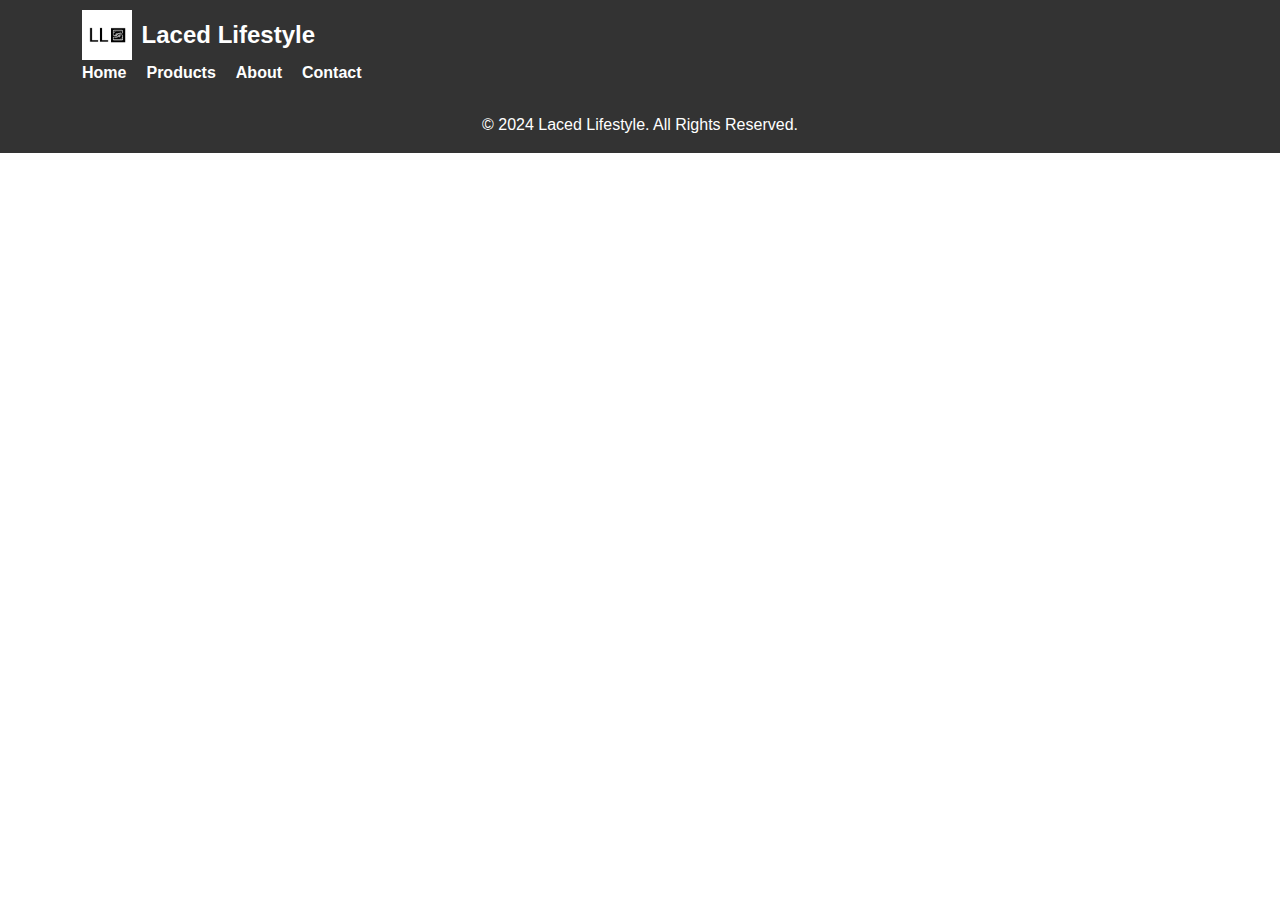
==== About.html @ b69591e2 "Created other html files" ====
<!DOCTYPE html>
<html lang="en">
<head>
    <meta charset="UTF-8">
    <meta name="viewport" content="width=device-width, initial-scale=1.0">
    <link rel="stylesheet" href="style.css">
    <title>Contact Us</title>
</head>
<body>
    <header class="header">
        <div class="container">
            <div class="logo" >
            <img src="images/logo.png" alt="Laced Lifestyle Logo">
            <h1>Laced Lifestyle</h1>
        </div>
            <nav>
                <ul class="nav-links">
                    <li><a href="./index.html">Home</a></li>
                    <li><a href="./Products.html">Products</a></li>
                    <li><a href="#about">About</a></li>
                    <li><a href="./Contact.html">Contact</a></li>
                </ul>
            </nav>
        </div>
        
    
    </header>

   






  <footer class="footer">
        <div class="container">
            <p>© 2024 Laced Lifestyle. All Rights Reserved.</p>
        </div>
    </footer>


</body>
</html>
---- style.css ----
body, h2, h3, p, ul, li, a, img, button, input, textarea {
    margin: 0;
    padding: 0;
    box-sizing: border-box;
}

body {
    font-family: Arial, sans-serif;
    line-height: 1.6;
    color: #333333;
}

.container {
    width: 90%;
    max-width: 1200px;
    margin: auto;
}

.header {
    background: #333;
    color: #fff;
    display: flex; 
    justify-content: space-between; 
    align-items: center; 
    padding: 10px 20px; 
    
}

.logo {
    display: flex;
    align-items: center; 
    gap: 10px; 
}

.logo img {
    height: 50px; 
    width: auto; 
}


.header h1 {

    font-size: 1.5rem; 
    margin: 0;

}

.nav-links {
    display: flex;
    list-style: none;
    margin: 0;
    padding: 0;
    gap: 20px; 
}

.nav-links li a {
    color: #fff;
    text-decoration: none;
    font-size: 1rem;
    font-weight: bold;
}

.nav-links a:hover {
    text-decoration: underline;
}

#cart-button {
    background-color: transparent;
    color: #fff;
    border: 1px solid #fff;
    border-radius: 5px;
    padding: 5px 10px;
    cursor: pointer;
    font-size: 1rem;
}

#cart-button:hover {
    background-color: #555;
}

.navbar-right {
    display: flex;
    align-items: center;
    gap: 15px; 
}


.hero {
    background: url('images/sneakeraid.avif') no-repeat center center/cover;
    color: #fff; 
    text-align: center;
    padding: 5rem 1rem;
    height: 100vh; 
    display: flex; 
    flex-direction: column;
    justify-content: center;
    align-items: center;
    
}

.hero h2 {
    font-size: 2.5rem;
    margin-bottom: 1rem;
}

.hero p {
    margin-bottom: 2rem;
}

.cta-button {
    display: inline-block;
    background: #e63946;
    color: #fff;
    padding: 0.75rem 1.5rem;
    text-decoration: none;
    border-radius: 5px;
}

.cta-button:hover {
    background: #d62839;
}

.products {
    padding: 2rem 1rem;
    background: #f9f9f9;
}

.products h2 {
    text-align: center;
    margin-bottom: 2rem;
}

.product-grid {
    display: grid;
    grid-template-columns: repeat(auto-fit, minmax(250px, 1fr));
    gap: 2rem;
}

.product-card {
    background: #fff;
    border: 1px solid #ddd;
    border-radius: 5px;
    padding: 1rem;
    text-align: center;
    box-shadow: 0 2px 5px rgba(0, 0, 0, 0.1);
}

.product-card img {
    width: 100%;
    height: auto;
    margin-bottom: 1rem;
}

.add-to-cart {
    background: #28a745;
    color: #fff;
    border: none;
    padding: 0.5rem 1rem;
    border-radius: 5px;
    cursor: pointer;
}

.add-to-cart:hover {
    background: #218838;
}

.about {
    padding: 2rem 1rem;
    background: #fff;
    text-align: center;
}

.about h2 {
    margin-bottom: 1rem;
}

.contact {
    padding: 2rem 1rem;
    background: #f9f9f9;
}

.contact h2 {
    text-align: center;
    margin-bottom: 1rem;
}

form {
    max-width: 600px;
    margin: auto;
}

form label {
    display: block;
    margin-bottom: 0.5rem;
    font-weight: bold;
}

form input, form textarea, form button {
    width: 100%;
    margin-bottom: 1rem;
    padding: 0.5rem;
    border: 1px solid #ddd;
    border-radius: 5px;
}

form button {
    background: #007bff;
    color: #fff;
    border: none;
    cursor: pointer;
}

form button:hover {
    background: #0056b3;
}

.footer {
    background: #333;
    color: #fff;
    text-align: center;
    padding: 1rem 0;
}

.modal {
    position: fixed;
    top: 0;
    left: 0;
    width: 100%;
    height: 100%;
    background: rgba(0, 0, 0, 0.5);
    display: flex;
    justify-content: center;
    align-items: center;
    z-index: 1000;
    visibility: hidden;
    opacity: 0;
    transition: opacity 0.3s, visibility 0.3s;
}

.modal-content {
    background: #fff;
    padding: 2rem;
    border-radius: 5px;
    text-align: center;
    width: 90%;
    max-width: 500px;
}

.modal .close-button {
    position: absolute;
    top: 10px;
    right: 10px;
    font-size: 1.5rem;
    cursor: pointer;
}

.modal.visible {
    visibility: visible;
    opacity: 1;
}


#cart-button {
 
    border-radius: 10%;
    padding: 10px 20px;
    cursor: pointer;
}

#cart-button.clicked {
    background-color: rgb(127, 127, 127);
    color: white;
}

.cart-container {
    position: absolute;
    top: 75px;  
    right: 10px;
    border: 1px solid #ccc;
    padding: 10px;
    background-color: #4241419d;
    display: none;
    border-radius: 5px;
}

#cart-list {
    list-style: none;
    padding: 0;
    margin: 0;
}


.contact {
    background-color: #f9f9f9;
    padding: 40px 20px;
    border-radius: 10px;
    box-shadow: 0 4px 10px rgba(0, 0, 0, 0.1);
}

.contact h2 {
    font-size: 2em;
    margin-bottom: 10px;
}

.contact p , h3{
    margin-bottom: 20px;
    color: #555;

    text-align: center;
}

.form-group {
    margin-bottom: 15px;
}

.form-group label {
    display: block;
    margin-bottom: 5px;
    font-weight: bold;
}

input[type=text], input[type=email], textarea {
    width: 100%;
    padding: 12px;
    border: 1px solid #ccc;
    border-radius: 5px;
    box-sizing: border-box;
}

input[type=text]:focus, input[type=email]:focus, textarea:focus {
    border-color: #04AA6D; 
}

.submit-button {
    background-color: #04AA6D; 
    color: white;
    padding: 12px 20px;
    border-radius: 5px;
    cursor: pointer;
}

.submit-button:hover {
    background-color: #45a049;
}

.contact-info {
    margin-top: 20px;
}

.contact-info h3 {
    margin-bottom: 10px;
}

.contact-info p {
    margin: 5px 0;
}

.container-wrapper {
    display: flex; 
    justify-content: space-between; 
    align-items: flex-start; 
    gap: 20px; 
    padding: 20px;
}

.sherbimet {
    flex: 1; 
    order: 1; 
    background-color: #f9f9f9;
    padding: 20px;
    border: 1px solid #ddd;
    border-radius: 10px;
    box-shadow: 0 4px 10px rgba(0, 0, 0, 0.1);
}

.contact {
    flex: 1; 
    order: 2; 
    background-color: #fff;
    padding: 20px;
    border: 1px solid #ddd;
}

.sherbimet h2,
.contact h2 {
    font-size: 24px;
    margin-bottom: 15px;
}

.sherbimi {
    display: flex;
    align-items: center;
    margin-bottom: 15px;
}

.sherbimi img {
    width: 40px;
    height: 40px;
    margin-right: 10px;
}

form .form-group {
    margin-bottom: 15px;
}

form label {
    display: block;
    font-weight: bold;
}

form input,
form textarea {
    width: 100%;
    padding: 8px;
    border: 1px solid #ccc;
    border-radius: 4px;
}

.submit-button {
    background-color: #333;
    color: #fff;
    border: none;
    padding: 10px 15px;
    cursor: pointer;
    border-radius: 4px;
}

.submit-button:hover {
    background-color: #555;
}

.contact-info {
    background-color: #f9f9f9;
    border: 1px solid #ddd;
    padding: 20px;
    margin-top: 30px; 
    border-radius: 8px;
    box-shadow: 0 4px 8px rgba(0, 0, 0, 0.1);
    text-align: center;
}

.contact-info h3 {
    font-size: 1.2rem;
    margin-bottom: 15px;
    color: #333;
}

.contact-info p {
    font-size: 1rem;
    color: #555;
    margin-bottom: 10px;
}
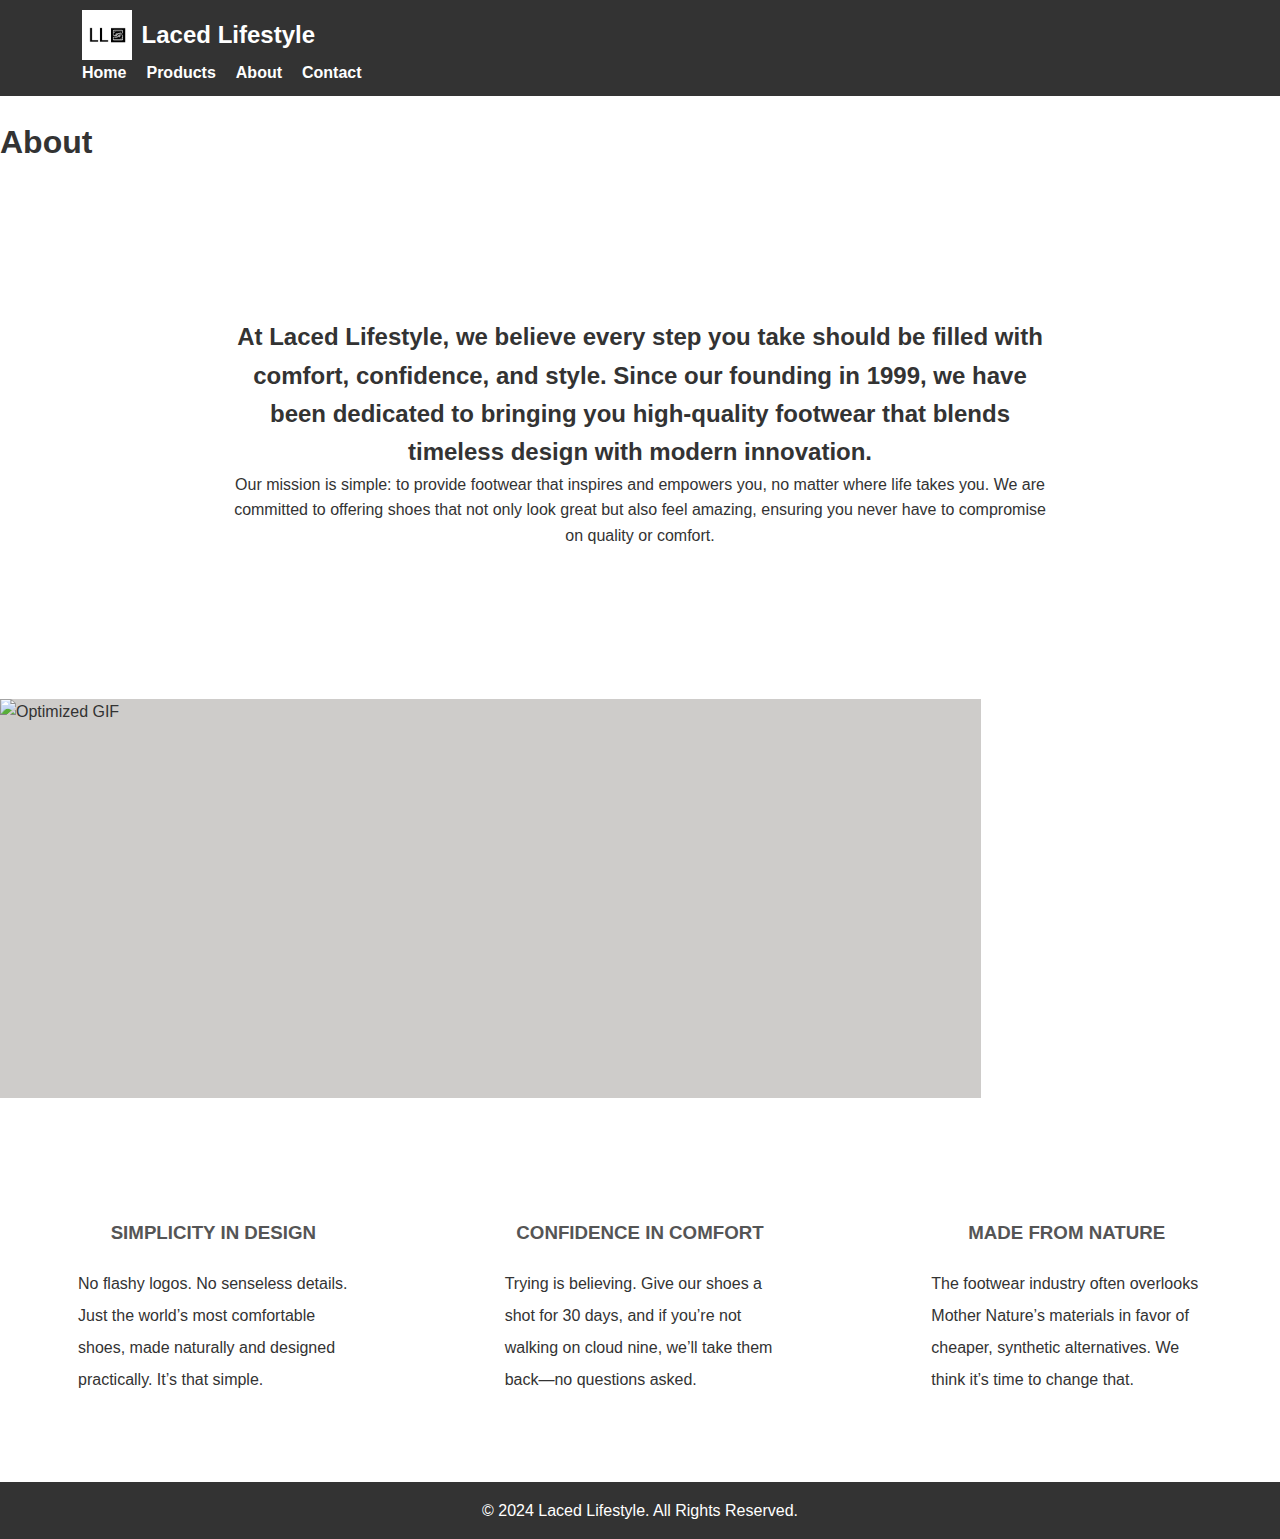
==== commit f18c62d1: "update about us" ====
--- a/About.html
+++ b/About.html
@@ -4,6 +4,7 @@
     <meta charset="UTF-8">
     <meta name="viewport" content="width=device-width, initial-scale=1.0">
     <link rel="stylesheet" href="style.css">
+    <link rel="stylesheet" href="custom-styles.css">
     <title>Contact Us</title>
 </head>
 <body>
@@ -25,8 +26,40 @@
         
     
     </header>
+    <h1>About</h1>
+    <article class="QL-z heroComponent jM-z">
+        <div class="E">
+            <h2 class="F6-z">At Laced Lifestyle, we believe every step you take should be filled with comfort, confidence, and style. Since our founding in 1999, we have been dedicated to bringing you high-quality footwear that blends timeless design with modern innovation.
+            </h2>
+            <div class="H6-z"><p>Our mission is simple: to provide footwear that inspires and empowers you, no matter where life takes you. We are committed to offering shoes that not only look great but also feel amazing, ensuring you never have to compromise on quality or comfort.<br>
+        
+        </div></div></article>
+    
 
-   
+        <div class="body-background">
+            <img class="image-display" src="https://cdn.allbirds.com/image/upload/f_auto,q_auto/cms/v8XWwh4K3Mer3ysAIpcm7/12a38eac5b14202d281e84f3c6c6ec39/ezgif.com-optimize.gif" alt="Optimized GIF">
+        </div>
+
+          <div class="Grid">
+            <div class="yy">
+                <div class="ee">
+                    <h3 class="aa">SIMPLICITY IN DESIGN</h3>
+                    <p class="ff">No flashy logos. No senseless details. Just the world’s most comfortable shoes, made naturally and designed practically. It’s that simple.</p>
+                </div>
+            </div>
+            <div class="yy">
+                <div class="ee">
+                    <h3 class="aa">CONFIDENCE IN COMFORT</h3>
+                    <p class="ff">Trying is believing. Give our shoes a shot for 30 days, and if you’re not walking on cloud nine, we’ll take them back—no questions asked.</p>
+                </div>
+            </div>
+            <div class="yy">
+                <div class="ee">
+                    <h3 class="aa">MADE FROM NATURE</h3>
+                    <p class="ff">The footwear industry often overlooks Mother Nature’s materials in favor of cheaper, synthetic alternatives. We think it’s time to change that.</p>
+                </div>
+            </div>
+        </div>
 
 
 
--- a/style.css
+++ b/style.css
@@ -8,15 +8,21 @@
     font-family: Arial, sans-serif;
     line-height: 1.6;
     color: #333333;
+    overflow: auto;
+}
+body::-webkit-scrollbar {
+    display: none;
 }
 
 .container {
     width: 90%;
     max-width: 1200px;
+    
     margin: auto;
 }
 
 .header {
+   
     background: #333;
     color: #fff;
     display: flex; 
@@ -35,14 +41,13 @@
 .logo img {
     height: 50px; 
     width: auto; 
+   
 }
 
 
 .header h1 {
-
     font-size: 1.5rem; 
     margin: 0;
-
 }
 
 .nav-links {
@@ -75,7 +80,7 @@
 }
 
 #cart-button:hover {
-    background-color: #555;
+    background-color: #555555;
 }
 
 .navbar-right {
@@ -86,17 +91,37 @@
 
 
 .hero {
-    background: url('images/sneakeraid.avif') no-repeat center center/cover;
-    color: #fff; 
+    position: relative; 
+    background: none;
+    color: #fff;
     text-align: center;
     padding: 5rem 1rem;
-    height: 100vh; 
-    display: flex; 
+    height: 100vh;
+    display: flex;
     flex-direction: column;
     justify-content: center;
     align-items: center;
-    
-}
+    overflow: hidden; 
+}
+
+.hero .background-video {
+    position: absolute;
+    top: 50%;
+    left: 50%;
+    transform: translate(-50%, -50%);
+    min-width: 100%;
+    min-height: 100%;
+    width: auto;
+    height: auto;
+    z-index: -1; 
+    object-fit: cover; 
+}
+
+.hero .container {
+    position: relative; 
+    z-index: 1;
+}
+
 
 .hero h2 {
     font-size: 2.5rem;
@@ -109,7 +134,7 @@
 
 .cta-button {
     display: inline-block;
-    background: #e63946;
+    background: #333333;
     color: #fff;
     padding: 0.75rem 1.5rem;
     text-decoration: none;
@@ -117,7 +142,7 @@
 }
 
 .cta-button:hover {
-    background: #d62839;
+    background: #2a39e0;
 }
 
 .products {
@@ -147,7 +172,7 @@
 
 .product-card img {
     width: 100%;
-    height: auto;
+    height: 275px;
     margin-bottom: 1rem;
 }
 
@@ -165,12 +190,28 @@
 }
 
 .about {
-    padding: 2rem 1rem;
-    background: #fff;
-    text-align: center;
-}
-
-.about h2 {
+    background-image: url('images/sneakeraid.avif'); 
+    background-size: cover; 
+    background-position: center; 
+    background-repeat: no-repeat; 
+    display: flex; 
+    justify-content: center; 
+    align-items: center; 
+    height: 100vh; 
+    text-align: center; 
+    color: white; 
+    padding: 20px; 
+}
+
+.about-container {
+    max-width: 800px; 
+    background: rgba(0, 0, 0, 0.2); 
+    padding: 20px; 
+    border-radius: 10px; 
+}
+
+.about h2 p {
+    text-decoration: bold;
     margin-bottom: 1rem;
 }
 
@@ -222,46 +263,96 @@
 }
 
 .modal {
+    display: none;
     position: fixed;
     top: 0;
     left: 0;
     width: 100%;
     height: 100%;
     background: rgba(0, 0, 0, 0.5);
-    display: flex;
+    z-index: 1000;
     justify-content: center;
     align-items: center;
-    z-index: 1000;
-    visibility: hidden;
-    opacity: 0;
-    transition: opacity 0.3s, visibility 0.3s;
 }
 
 .modal-content {
-    background: #fff;
-    padding: 2rem;
-    border-radius: 5px;
-    text-align: center;
-    width: 90%;
-    max-width: 500px;
-}
-
-.modal .close-button {
+    background: #ffffff;
+    padding: 20px;
+    border-radius: 10px;
+    width: 100%;
+    max-width: 400px;
+    position: relative;
+    box-shadow: 0 4px 8px rgba(0, 0, 0, 0.2);
+}
+
+.modal-content h2 {
+    margin-top: 0;
+    color: #333;
+    text-align: center;
+}
+
+.modal-content .form-group {
+    margin-bottom: 15px;
+}
+
+.modal-content label {
+    display: block;
+    margin-bottom: 5px;
+    font-weight: bold;
+}
+
+.modal-content input {
+    width: 100%;
+    padding: 10px;
+    border: 1px solid #ccc;
+    border-radius: 5px;
+}
+
+.modal-content .submit-button {
+    width: 100%;
+    padding: 10px;
+    background-color: #007BFF;
+    color: white;
+    border: none;
+    border-radius: 5px;
+    font-size: 16px;
+    cursor: pointer;
+}
+
+.modal-content .submit-button:hover {
+    background-color: #0056b3;
+}
+
+.close {
     position: absolute;
     top: 10px;
     right: 10px;
-    font-size: 1.5rem;
-    cursor: pointer;
-}
-
-.modal.visible {
-    visibility: visible;
-    opacity: 1;
-}
-
+    font-size: 20px;
+    cursor: pointer;
+    color: #555;
+}
+
+.close:hover {
+    color: #000;
+}
+
+#login-button{
+    background-color: #4241419d;
+    color: rgb(255, 255, 255);
+    border: none;
+    padding: 10px 20px;
+    border-radius: 15%;
+    cursor: pointer;
+    font-size: 1rem;
+    border: #fff solid 1px;
+}
+
+#login-button:hover {
+    background-color: rgb(127, 127, 127);
+}
 
 #cart-button {
- 
+   
     border-radius: 10%;
     padding: 10px 20px;
     cursor: pointer;
@@ -273,9 +364,10 @@
 }
 
 .cart-container {
+    
     position: absolute;
     top: 75px;  
-    right: 10px;
+    right: 20px;
     border: 1px solid #ccc;
     padding: 10px;
     background-color: #4241419d;
@@ -357,6 +449,7 @@
 
 .container-wrapper {
     display: flex; 
+    flex-wrap: wrap;
     justify-content: space-between; 
     align-items: flex-start; 
     gap: 20px; 
@@ -385,6 +478,7 @@
 .contact h2 {
     font-size: 24px;
     margin-bottom: 15px;
+    text-align: center;
 }
 
 .sherbimi {
@@ -450,3 +544,107 @@
     color: #555;
     margin-bottom: 10px;
 }
+
+
+
+#search-container {
+    display: flex;
+    align-items: center;
+    gap: 5px;
+    margin-right: 5px;
+}
+
+#search-container.hidden {
+    display: none;
+    border: white;
+}
+
+#search-input {
+    padding: 5px;
+    font-size: 16px;
+    border: 1px solid #ccc;
+    border-radius: 4px;
+}
+
+#search-button {
+    border-radius: 10%;
+    padding: 11px 20px;
+    cursor: pointer;
+    color: white;
+    background-color: #333;
+    border: 1px solid white;
+    margin-right: 3px;
+}
+
+#search-button:hover {
+    background-color: rgb(127, 127, 127);
+    color: white;
+}
+
+.user-account {
+    position: relative;
+}
+
+.nav-button {
+    background: none;
+    border: none;
+    font-size: 16px;
+    cursor: pointer;
+    margin-right: 20px;
+}
+
+.dropdown {
+    position: absolute;
+    top: 100%;
+    right: 0;
+    background: #ffffff;
+    border: 1px solid #ccc;
+    border-radius: 5px;
+    display: flex;
+    flex-direction: column;
+    box-shadow: 0 4px 6px rgba(0, 0, 0, 0.1);
+    z-index: 100;
+}
+
+.dropdown a,
+.dropdown button {
+    padding: 10px;
+    text-align: left;
+    border: none;
+    background: none;
+    width: 100%;
+    cursor: pointer;
+    color: #333;
+}
+
+.dropdown a:hover,
+.dropdown button:hover {
+    background: #f0f0f0;
+}
+
+.hidden {
+    display: none;
+}
+
+
+@media (max-width: 768px) {
+    .product-grid {
+        grid-template-columns: 1fr 1fr; 
+    }
+}
+
+@media (max-width: 480px) {
+    .product-grid {
+        grid-template-columns: 1fr;  
+    }
+}
+
+.social-icons .icon {
+    width: 30px;
+    height: 30px;
+    transition: transform 0.3s ease;
+}
+
+.social-icons .icon:hover {
+    transform: scale(1.2); 
+}--- a/custom-styles.css
+++ b/custom-styles.css
@@ -0,0 +1,681 @@
+.products {
+    padding: 2rem 1rem;
+    background: #f9f9f9;
+}
+
+.products h2 {
+    text-align: center;
+    margin-bottom: 2rem;
+}
+
+.product-grid {
+    display: grid;
+    grid-template-columns: repeat(auto-fit, minmax(250px, 1fr));
+    gap: 2rem;
+}
+
+.product-card {
+    background: #fff;
+    border: 1px solid #ddd;
+    border-radius: 5px;
+    padding: 1rem;
+    text-align: center;
+    box-shadow: 0 2px 5px rgba(0, 0, 0, 0.1);
+}
+
+.product-card img {
+    width: 100%;
+    height: 275px;
+    margin-bottom: 1rem;
+}
+
+.add-to-cart {
+    background: #28a745;
+    color: #fff;
+    border: none;
+    padding: 0.5rem 1rem;
+    border-radius: 5px;
+    cursor: pointer;
+}
+
+.add-to-cart:hover {
+    background: #218838;
+}
+
+.about {
+    padding: 2rem 1rem;
+    background: #fff;
+    text-align: center;
+}
+
+.about h2 {
+    margin-bottom: 1rem;
+}
+
+.contact {
+    padding: 2rem 1rem;
+    background: #f9f9f9;
+}
+
+.contact h2 {
+    text-align: center;
+    margin-bottom: 1rem;
+}
+
+form {
+    max-width: 600px;
+    margin: auto;
+}
+
+form label {
+    display: block;
+    margin-bottom: 0.5rem;
+    font-weight: bold;
+}
+
+form input, form textarea, form button {
+    width: 100%;
+    margin-bottom: 1rem;
+    padding: 0.5rem;
+    border: 1px solid #ddd;
+    border-radius: 5px;
+}
+
+form button {
+    background: #007bff;
+    color: #fff;
+    border: none;
+    cursor: pointer;
+}
+
+form button:hover {
+    background: #0056b3;
+}
+
+.footer {
+    background: #333;
+    color: #fff;
+    text-align: center;
+    padding: 1rem 0;
+}
+
+.modal {
+    display: none;
+    position: fixed;
+    top: 0;
+    left: 0;
+    width: 100%;
+    height: 100%;
+    background: rgba(0, 0, 0, 0.5);
+    z-index: 1000;
+    justify-content: center;
+    align-items: center;
+}
+
+.modal-content {
+    background: #ffffff;
+    padding: 20px;
+    border-radius: 10px;
+    width: 100%;
+    max-width: 400px;
+    position: relative;
+    box-shadow: 0 4px 8px rgba(0, 0, 0, 0.2);
+}
+
+.modal-content h2 {
+    margin-top: 0;
+    color: #333;
+    text-align: center;
+}
+
+.modal-content .form-group {
+    margin-bottom: 15px;
+}
+
+.modal-content label {
+    display: block;
+    margin-bottom: 5px;
+    font-weight: bold;
+}
+
+.modal-content input {
+    width: 100%;
+    padding: 10px;
+    border: 1px solid #ccc;
+    border-radius: 5px;
+}
+
+.modal-content .submit-button {
+    width: 100%;
+    padding: 10px;
+    background-color: #007BFF;
+    color: white;
+    border: none;
+    border-radius: 5px;
+    font-size: 16px;
+    cursor: pointer;
+}
+
+.modal-content .submit-button:hover {
+    background-color: #0056b3;
+}
+
+.close {
+    position: absolute;
+    top: 10px;
+    right: 10px;
+    font-size: 20px;
+    cursor: pointer;
+    color: #555;
+}
+
+.close:hover {
+    color: #000;
+}
+
+#login-button{
+    background-color: #4241419d;
+    color: rgb(255, 255, 255);
+    border: none;
+    padding: 10px 20px;
+    border-radius: 15%;
+    cursor: pointer;
+    font-size: 1rem;
+    border: #fff solid 1px;
+}
+
+#login-button:hover {
+    background-color: rgb(127, 127, 127);
+}
+
+#cart-button {
+   
+    border-radius: 10%;
+    padding: 10px 20px;
+    cursor: pointer;
+}
+
+#cart-button.clicked {
+    background-color: rgb(127, 127, 127);
+    color: white;
+}
+
+.cart-container {
+    
+    position: absolute;
+    top: 75px;  
+    right: 20px;
+    border: 1px solid #ccc;
+    padding: 10px;
+    background-color: #4241419d;
+    display: none;
+    border-radius: 5px;
+}
+
+#cart-list {
+    list-style: none;
+    padding: 0;
+    margin: 0;
+}
+
+
+.contact {
+    background-color: #f9f9f9;
+    padding: 40px 20px;
+    border-radius: 10px;
+    box-shadow: 0 4px 10px rgba(0, 0, 0, 0.1);
+}
+
+.contact h2 {
+    font-size: 2em;
+    margin-bottom: 10px;
+}
+
+.contact p , h3{
+    margin-bottom: 20px;
+    color: #555;
+
+    text-align: center;
+}
+
+.form-group {
+    margin-bottom: 15px;
+}
+
+.form-group label {
+    display: block;
+    margin-bottom: 5px;
+    font-weight: bold;
+}
+
+input[type=text], input[type=email], textarea {
+    width: 100%;
+    padding: 12px;
+    border: 1px solid #ccc;
+    border-radius: 5px;
+    box-sizing: border-box;
+}
+
+input[type=text]:focus, input[type=email]:focus, textarea:focus {
+    border-color: #04AA6D; 
+}
+
+.submit-button {
+    background-color: #04AA6D; 
+    color: white;
+    padding: 12px 20px;
+    border-radius: 5px;
+    cursor: pointer;
+}
+
+.submit-button:hover {
+    background-color: #45a049;
+}
+
+.contact-info {
+    margin-top: 20px;
+}
+
+.contact-info h3 {
+    margin-bottom: 10px;
+}
+
+.contact-info p {
+    margin: 5px 0;
+}
+
+.container-wrapper {
+    display: flex; 
+    flex-wrap: wrap;
+    justify-content: space-between; 
+    align-items: flex-start; 
+    gap: 20px; 
+    padding: 20px;
+}
+
+.sherbimet {
+    flex: 1; 
+    order: 1; 
+    background-color: #f9f9f9;
+    padding: 20px;
+    border: 1px solid #ddd;
+    border-radius: 10px;
+    box-shadow: 0 4px 10px rgba(0, 0, 0, 0.1);
+}
+
+.contact {
+    flex: 1; 
+    order: 2; 
+    background-color: #fff;
+    padding: 20px;
+    border: 1px solid #ddd;
+}
+
+.sherbimet h2,
+.contact h2 {
+    font-size: 24px;
+    margin-bottom: 15px;
+    text-align: center;
+}
+
+.sherbimi {
+    display: flex;
+    align-items: center;
+    margin-bottom: 15px;
+}
+
+.sherbimi img {
+    width: 40px;
+    height: 40px;
+    margin-right: 10px;
+}
+
+form .form-group {
+    margin-bottom: 15px;
+}
+
+form label {
+    display: block;
+    font-weight: bold;
+}
+
+form input,
+form textarea {
+    width: 100%;
+    padding: 8px;
+    border: 1px solid #ccc;
+    border-radius: 4px;
+}
+
+.submit-button {
+    background-color: #333;
+    color: #fff;
+    border: none;
+    padding: 10px 15px;
+    cursor: pointer;
+    border-radius: 4px;
+}
+
+.submit-button:hover {
+    background-color: #555;
+}
+
+.contact-info {
+    background-color: #f9f9f9;
+    border: 1px solid #ddd;
+    padding: 20px;
+    margin-top: 30px; 
+    border-radius: 8px;
+    box-shadow: 0 4px 8px rgba(0, 0, 0, 0.1);
+    text-align: center;
+}
+
+.contact-info h3 {
+    font-size: 1.2rem;
+    margin-bottom: 15px;
+    color: #333;
+}
+
+.contact-info p {
+    font-size: 1rem;
+    color: #555;
+    margin-bottom: 10px;
+}
+
+.product-header {
+    background-color: #f4f4f4;
+    padding: 10px 0;
+    margin-top: 20px;
+}
+
+.product-header .nav-links {
+    list-style: none;
+    display: flex;
+    justify-content: center;
+    gap: 15px;
+}
+
+.product-header .nav-links li a {
+    text-decoration: none;
+    color: #333;
+    font-size: 1.2rem;
+    font-weight: bold;
+}
+
+.product-header .nav-links li a:hover {
+    color: #9aa5b0;
+}
+
+
+#running-shoes {
+    background-color: #d6e0e6;  
+    border-radius: 10px;  
+    box-shadow: 0 4px 10px rgba(0, 0, 0, 0.1);  
+    padding: 30px 20px;  
+}
+
+#running-shoes h2 {
+    color: #333; 
+}
+
+
+#casual-shoes {
+    background-color: #f4f4f4;  
+    border-radius: 10px;  
+    box-shadow: 0 4px 10px rgba(0, 0, 0, 0.1);  
+    padding: 30px 20px;  
+}
+
+#casual-shoes h2 {
+    color: #333; 
+}
+
+
+#formal-shoes {
+    background-color: #d6c6b7;  
+    border-radius: 10px; 
+    box-shadow: 0 4px 10px rgba(0, 0, 0, 0.1);  
+    padding: 30px 20px; 
+}
+
+#formal-shoes h2 {
+    color: #333;  
+}
+
+.product-grid {
+    display: grid;
+    grid-template-columns: repeat(auto-fit, minmax(250px, 1fr));  
+    gap: 10px;  
+    justify-items: center;
+    margin-top: 20px;  
+    padding: 20px 0;  
+}
+
+.product {
+    background-color: white;
+    border: 1px solid #ddd;
+    border-radius: 5px;
+    width: 250px;         
+    height: 400px;         
+    padding: 20px;
+    box-shadow: 0 4px 8px rgba(0, 0, 0, 0.1);
+    transition: transform 0.3s ease;
+    text-align: center;
+    display: flex;
+    flex-direction: column;
+    justify-content: space-between; 
+}
+
+.product:hover {
+    transform: translateY(-10px); 
+}
+
+.product img {
+    width: 100%;            
+    height: 200px;           
+    object-fit: cover;       
+    margin-bottom: 15px;    
+}
+
+.product h3 {
+    font-size: 1.2rem;
+    margin-bottom: 10px;
+}
+
+.product p {
+    font-size: 1rem;
+    color: #007bff;
+    margin-bottom: 15px;
+}
+
+.product button {
+    background-color: #04AA6D;
+    color: white;
+    padding: 10px 15px;
+    border: none;
+    border-radius: 5px;
+    cursor: pointer;
+}
+
+.product button:hover {
+    background-color: #45a049;
+}
+
+
+#search-container {
+    display: flex;
+    align-items: center;
+    gap: 5px;
+    margin-right: 5px;
+}
+
+#search-container.hidden {
+    display: none;
+    border: white;
+}
+
+#search-input {
+    padding: 5px;
+    font-size: 16px;
+    border: 1px solid #ccc;
+    border-radius: 4px;
+}
+
+#search-button {
+    border-radius: 10%;
+    padding: 11px 20px;
+    cursor: pointer;
+    color: white;
+    background-color: #333;
+    border: 1px solid white;
+    margin-right: 3px;
+}
+
+#search-button:hover {
+    background-color: rgb(127, 127, 127);
+    color: white;
+}
+
+.user-account {
+    position: relative;
+}
+
+.nav-button {
+    background: none;
+    border: none;
+    font-size: 16px;
+    cursor: pointer;
+    margin-right: 20px;
+}
+
+.dropdown {
+    position: absolute;
+    top: 100%;
+    right: 0;
+    background: #ffffff;
+    border: 1px solid #ccc;
+    border-radius: 5px;
+    display: flex;
+    flex-direction: column;
+    box-shadow: 0 4px 6px rgba(0, 0, 0, 0.1);
+    z-index: 100;
+}
+
+.dropdown a,
+.dropdown button {
+    padding: 10px;
+    text-align: left;
+    border: none;
+    background: none;
+    width: 100%;
+    cursor: pointer;
+    color: #333;
+}
+
+.dropdown a:hover,
+.dropdown button:hover {
+    background: #f0f0f0;
+}
+
+.hidden {
+    display: none;
+}
+
+
+@media (max-width: 768px) {
+    .product-grid {
+        grid-template-columns: 1fr 1fr; 
+    }
+}
+
+@media (max-width: 480px) {
+    .product-grid {
+        grid-template-columns: 1fr;  
+    }
+}
+.body-background {
+    margin: 0;
+    height: 100%;
+    background-color: rgb(255, 255, 255);
+}
+
+
+
+.image-display {
+    display: block;
+    -webkit-user-select: none;
+    margin-top: 100px;
+    cursor: zoom-in;
+    background-color: hsl(30, 4%, 80%);
+    width: 981px;
+    height: 399px;
+}
+.E{
+    text-align: center;
+     background-color: rgba(255, 255, 255, 0); 
+     --desktop-text-color: #000000; 
+     --mobile-text-color: #000000;
+      border-color: rgb(0, 0, 0);
+       align-items: center;
+        width: 65%;
+         margin:150px auto;
+
+}
+.AspectRatio{
+    margin-top: 0;
+    padding-bottom: 40%
+
+}
+
+.OurStoryPage__core-principles-image-container {
+    display: flex;
+    justify-content: center;  
+    align-items: center;      
+    height: 180vh;           
+  }
+  
+ 
+  .OurStoryPage__core-principles-illustration {
+    max-width: 100%;  
+    height: auto;     
+  }
+  
+  
+
+/* Each .yy item styling */
+.Grid {
+    display: flex;
+    justify-content: space-between;
+    align-items: flex-start;
+    margin-top: 50px;  /* Push the entire grid container up */
+    padding-top: 0;     /* Ensure no extra padding at the top */
+}
+
+.yy {
+    flex: 1;
+    padding: 70px;
+    margin: 0 8px;
+    margin-top: 20;  /* Ensure no margin at the top of each .yy */
+}
+
+.ff {
+    font-size: 16px;
+    line-height: 2.0;
+    margin-bottom: 16px;
+    color: #333;
+}
+
+@media screen and (max-width: 768px) {
+    .Grid {
+        flex-direction: column;
+    }
+
+    .yy {
+        width: 100%;
+        margin-bottom: 16px;
+    }
+}
+ 
+
+
+  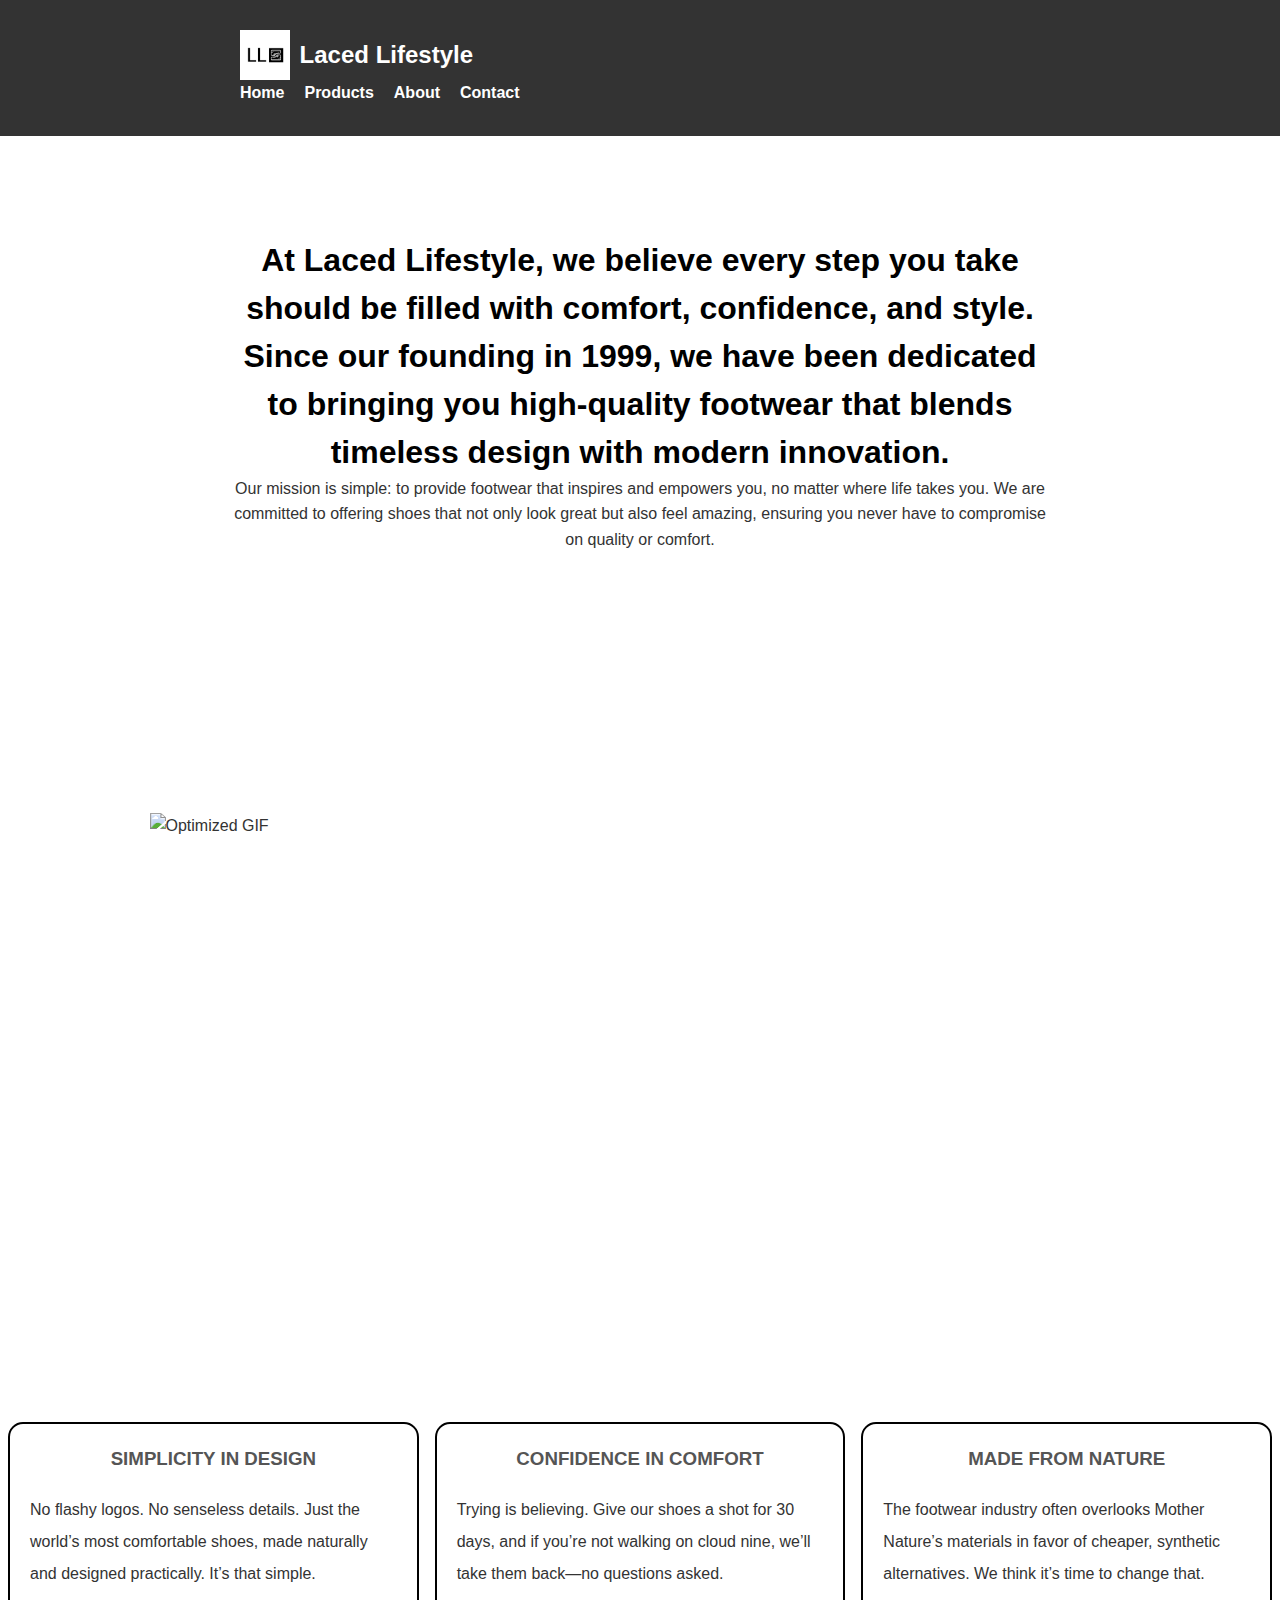
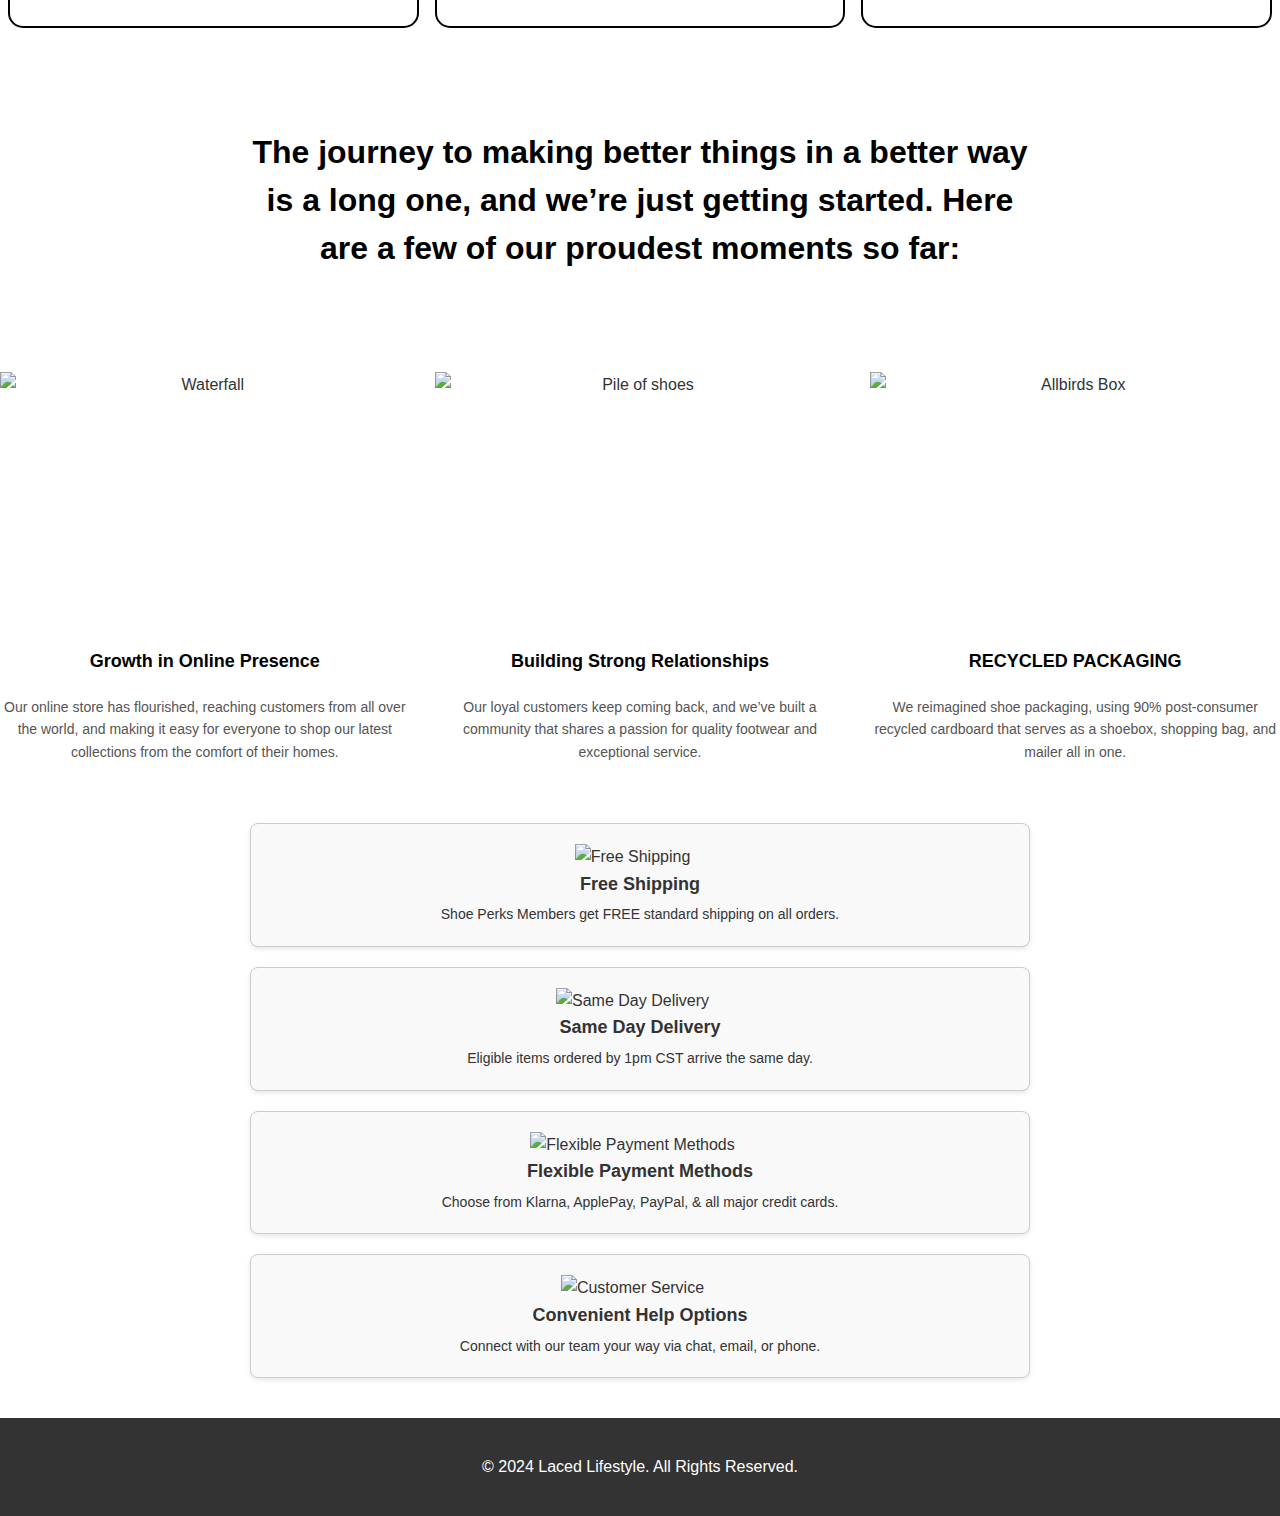
==== commit 2fca485b: "updated about us" ====
--- a/About.html
+++ b/About.html
@@ -26,7 +26,7 @@
         
     
     </header>
-    <h1>About</h1>
+    
     <article class="QL-z heroComponent jM-z">
         <div class="E">
             <h2 class="F6-z">At Laced Lifestyle, we believe every step you take should be filled with comfort, confidence, and style. Since our founding in 1999, we have been dedicated to bringing you high-quality footwear that blends timeless design with modern innovation.
@@ -36,8 +36,9 @@
         </div></div></article>
     
 
-        <div class="body-background">
+        <div class="body-background foto">
             <img class="image-display" src="https://cdn.allbirds.com/image/upload/f_auto,q_auto/cms/v8XWwh4K3Mer3ysAIpcm7/12a38eac5b14202d281e84f3c6c6ec39/ezgif.com-optimize.gif" alt="Optimized GIF">
+
         </div>
 
           <div class="Grid">
@@ -61,8 +62,113 @@
             </div>
         </div>
 
+        <div class="Gridy Grid--centered">
+            
+                <h2 class="Typography--secondary-heading Typography--with-margin">The journey to making better things in a better way is a long one, and we’re just getting started. Here are a few of our proudest moments so far:</h2>
+          </div>
+          
 
+          <div class="row">
+            <div class="cell">
+              <div class="card-container">
+                <div class="card-image-container">
+                  <div class="aspect-ratio">
+                    <img class="card-image" src="https://walkezstore.com/wp-content/uploads/2014/08/Shopping-online-LD-Prod-8-23-14.jpg" alt="Waterfall">
+                  </div>
+                </div>
+                <h3 class="card-title">Growth in Online Presence</h3>
+                <p class="card-text">Our online store has flourished, reaching customers from all over the world, and making it easy for everyone to shop our latest collections from the comfort of their homes.</p>
+              </div>
+            </div>
+            <div class="cell">
+              <div class="card-container">
+                <div class="card-image-container">
+                  <div class="aspect-ratio">
+                    <img class="card-image" src="https://img.freepik.com/premium-photo/employee-helping-customer-buying-new-shoes_8595-3909.jpg" alt="Pile of shoes">
+                  </div>
+                </div>
+                <h3 class="card-title">Building Strong Relationships</h3>
+                <p class="card-text"> Our loyal customers keep coming back, and we’ve built a community that shares a passion for quality footwear and exceptional service.</p>
+              </div>
+            </div>
+            <div class="cell">
+              <div class="card-container">
+                <div class="card-image-container">
+                  <div class="aspect-ratio">
+                    <img class="card-image" src="https://img.uline.com/is/image/uline/HD_5622?$Mobile_Zoom$" alt="Allbirds Box">
+                  </div>
+                </div>
+                <h3 class="card-title">RECYCLED PACKAGING</h3>
+                <p class="card-text">We reimagined shoe packaging, using 90% post-consumer recycled cardboard that serves as a shoebox, shopping bag, and mailer all in one.</p>
+              </div>
+            </div>
+          </div>
 
+          <div class="container">
+           
+          
+            <ul class="advantages-list">
+              
+          
+              <li class="advantage-item">
+                <div class="advantage-box">
+                  <div class="advantage-content">
+                    <div class="advantage-image">
+                      <img width="60" height="30" alt="Free Shipping" src="https://cdn.media.amplience.net/i/scvl/free-shipping?fmt=auto">
+                    </div>
+                    <div class="advantage-text">
+                      <h5>Free Shipping</h5>
+                      <p>Shoe Perks Members get FREE standard shipping on all orders.</p>
+                    </div>
+                  </div>
+                </div>
+              </li>
+          
+              <li class="advantage-item">
+                <div class="advantage-box">
+                  <div class="advantage-content">
+                    <div class="advantage-image">
+                      <img width="60" height="30" alt="Same Day Delivery" src="https://cdn.media.amplience.net/i/scvl/same-day-delivery?fmt=auto">
+                    </div>
+                    <div class="advantage-text">
+                      <h5>Same Day Delivery</h5>
+                      <p>Eligible items ordered by 1pm CST arrive the same day.</p>
+                    </div>
+                  </div>
+                </div>
+              </li>
+          
+              <li class="advantage-item">
+                <div class="advantage-box">
+                  <div class="advantage-content">
+                    <div class="advantage-image">
+                      <img width="60" height="30" alt="Flexible Payment Methods" src="https://cdn.media.amplience.net/i/scvl/points-with-every-purchase?fmt=auto">
+                    </div>
+                    <div class="advantage-text">
+                      <h5>Flexible Payment Methods</h5>
+                      <p>Choose from Klarna, ApplePay, PayPal, & all major credit cards.</p>
+                    </div>
+                  </div>
+                </div>
+              </li>
+          
+              <li class="advantage-item">
+                <div class="advantage-box">
+                  <div class="advantage-content">
+                    <div class="advantage-image">
+                      <img width="60" height="30" alt="Customer Service" src="https://cdn.media.amplience.net/i/scvl/customer-service-icon_2?fmt=auto">
+                    </div>
+                    <div class="advantage-text">
+                      <h5>Convenient Help Options</h5>
+                      <p>Connect with our team your way via chat, email, or phone.</p>
+                    </div>
+                  </div>
+                </div>
+              </li>
+            </ul>
+          </div>
+          
+          
 
 
 
--- a/custom-styles.css
+++ b/custom-styles.css
@@ -594,19 +594,25 @@
     }
 }
 .body-background {
-    margin: 0;
-    height: 100%;
-    background-color: rgb(255, 255, 255);
-}
-
+    display: flex;
+    justify-content: center; /* Center horizontally */
+    align-items: center;    /* Center vertically */
+    height: 50vh;  
+}
+.foto{
+    display: flex;
+    justify-content: center; /* Center horizontally */
+    align-items: center;    /* Center vertically */
+    height: 80vh;  
+}
 
 
 .image-display {
     display: block;
     -webkit-user-select: none;
-    margin-top: 100px;
+    margin-top: 100px auto;
     cursor: zoom-in;
-    background-color: hsl(30, 4%, 80%);
+    background-color: white;
     width: 981px;
     height: 399px;
 }
@@ -618,7 +624,7 @@
       border-color: rgb(0, 0, 0);
        align-items: center;
         width: 65%;
-         margin:150px auto;
+         margin:100px auto;
 
 }
 .AspectRatio{
@@ -642,20 +648,30 @@
   
   
 
-/* Each .yy item styling */
+
 .Grid {
     display: flex;
     justify-content: space-between;
     align-items: flex-start;
-    margin-top: 50px;  /* Push the entire grid container up */
-    padding-top: 0;     /* Ensure no extra padding at the top */
+    margin-top: 30px;  
+    padding-top: 0;     
+    
 }
 
 .yy {
     flex: 1;
     padding: 70px;
     margin: 0 8px;
-    margin-top: 20;  /* Ensure no margin at the top of each .yy */
+    margin-top: 20px;
+    border: 2px solid black;
+    border-radius: 15px;
+    padding: 20px;
+    transition: transform 0.3s ease, border 0.3s ease; /* Smooth transition for zoom effect */
+}
+
+.yy:hover {
+    transform: scale(1.05); /* Slight zoom effect on hover */
+    border-width: 4px; /* Increase border thickness on hover for a stronger zoom effect */
 }
 
 .ff {
@@ -663,6 +679,7 @@
     line-height: 2.0;
     margin-bottom: 16px;
     color: #333;
+    
 }
 
 @media screen and (max-width: 768px) {
@@ -675,7 +692,135 @@
         margin-bottom: 16px;
     }
 }
+.Gridy {
+    text-align: center;    /* Aligns the text in the center */
+    padding: 100px;        /* Adds spacing around the text */
+    max-width: 800px;      /* Sets a maximum width to ensure wrapping occurs */
+    margin: 0 auto;        /* Centers the element horizontally */
+}
+
+h2 {
+    font-size: 2rem;       /* Adjust font size */
+    font-weight: bold;     /* Ensures the bold text style */
+    line-height: 1.5;      /* Adjusts line spacing */
+    color: #000;           /* Black text color */
+    margin: 0;             /* Removes extra margin around the heading */
+    word-wrap: break-word; /* Allows long words to break and wrap onto the next line */
+}
+.row {
+    display: flex;
+    justify-content: space-between;
+    flex-wrap: wrap; /* Allow wrapping for smaller screens */
+  }
+  
+  .cell {
+    width: 32%; /* Adjust to your design. For full-width, use 100%. */
+    margin-bottom: 20px; /* Space between rows on smaller screens */
+    box-sizing: border-box;
+  }
+  
+  .card-container {
+    text-align: center;
+  }
+  
+  .aspect-ratio {
+    position: relative;
+    width: 100%;
+    padding-bottom: 64.615%; /* Aspect ratio: 16:9, adjust this percentage as necessary for your image */
+  }
+  
+  .card-image {
+    position: absolute;
+    top: 0;
+    left: 0;
+    width: 100%;
+    height: 100%;
+    object-fit: cover; /* Ensures the image covers the area without stretching */
+    transition: transform 0.3s ease; /* Smooth transition for zoom effect */
+  }
+  
+  .card-image:hover {
+    transform: scale(1.1); /* Scales the image to 110% of its size */
+  }
+  
+  .card-title {
+    margin-top: 10px;
+    font-size: 18px;
+    font-weight: bold;
+    color:black
+  }
+  
+  .card-text {
+    font-size: 14px;
+    color: #555;
+  }
+  
+  /* Responsive design: stacks elements on smaller screens */
+  @media (max-width: 768px) {
+    .cell {
+      width: 100%; /* Stacks the cards in a column on smaller screens */
+    }
+  }
+  .container {
+    width: 80%;
+    max-width: 800px;
+    margin: 0 auto;
+    padding: 20px;
+    text-align: center;
+  }
+
+  /* Style for the list */
+  .advantages-list {
+    list-style-type: none;
+    padding: 0;
+  }
+
+  /* Style for each advantage item */
+  .advantage-item {
+    margin: 20px 0; /* Space between items */
+  }
+
+  /* Style for each advantage box */
+  .advantage-box {
+    display: flex;
+    align-items: center;
+    justify-content: center;
+    border: 1px solid #ccc; /* Border around each item */
+    padding: 20px;
+    margin: 10px;
+    box-shadow: 0 2px 5px rgba(0, 0, 0, 0.1);
+    border-radius: 8px;
+    background-color: #f9f9f9;
+    transition: transform 0.3s ease, display 0.3s ease, border-bottom 0.3s ease; /* Add transition for border-bottom */
+  }
+  
+  /* Hover effect to add a black bottom border */
  
 
+  /* Hover effect to move the box to a new line */
+  .advantage-item:hover .advantage-box {
+    display: block; /* Forces the box to be displayed as a block element, causing it to break to a new line */
+    transform: translateY(10px);
+    border-bottom: 3px solid black; /* Slightly move the box down for a better visual effect */
+  }
+
+  /* Style for the image */
+  .advantage-image img {
+    margin-right: 15px;
+  }
+
+  /* Style for the text */
+  .advantage-text h5 {
+    font-size: 18px;
+    font-weight: bold;
+    margin: 0; /* Remove margin for better alignment */
+  }
+
+  .advantage-text p {
+    font-size: 14px;
+    margin: 5px 0 0 0; /* Adjust margin for spacing */
+  }
+  
+
 
   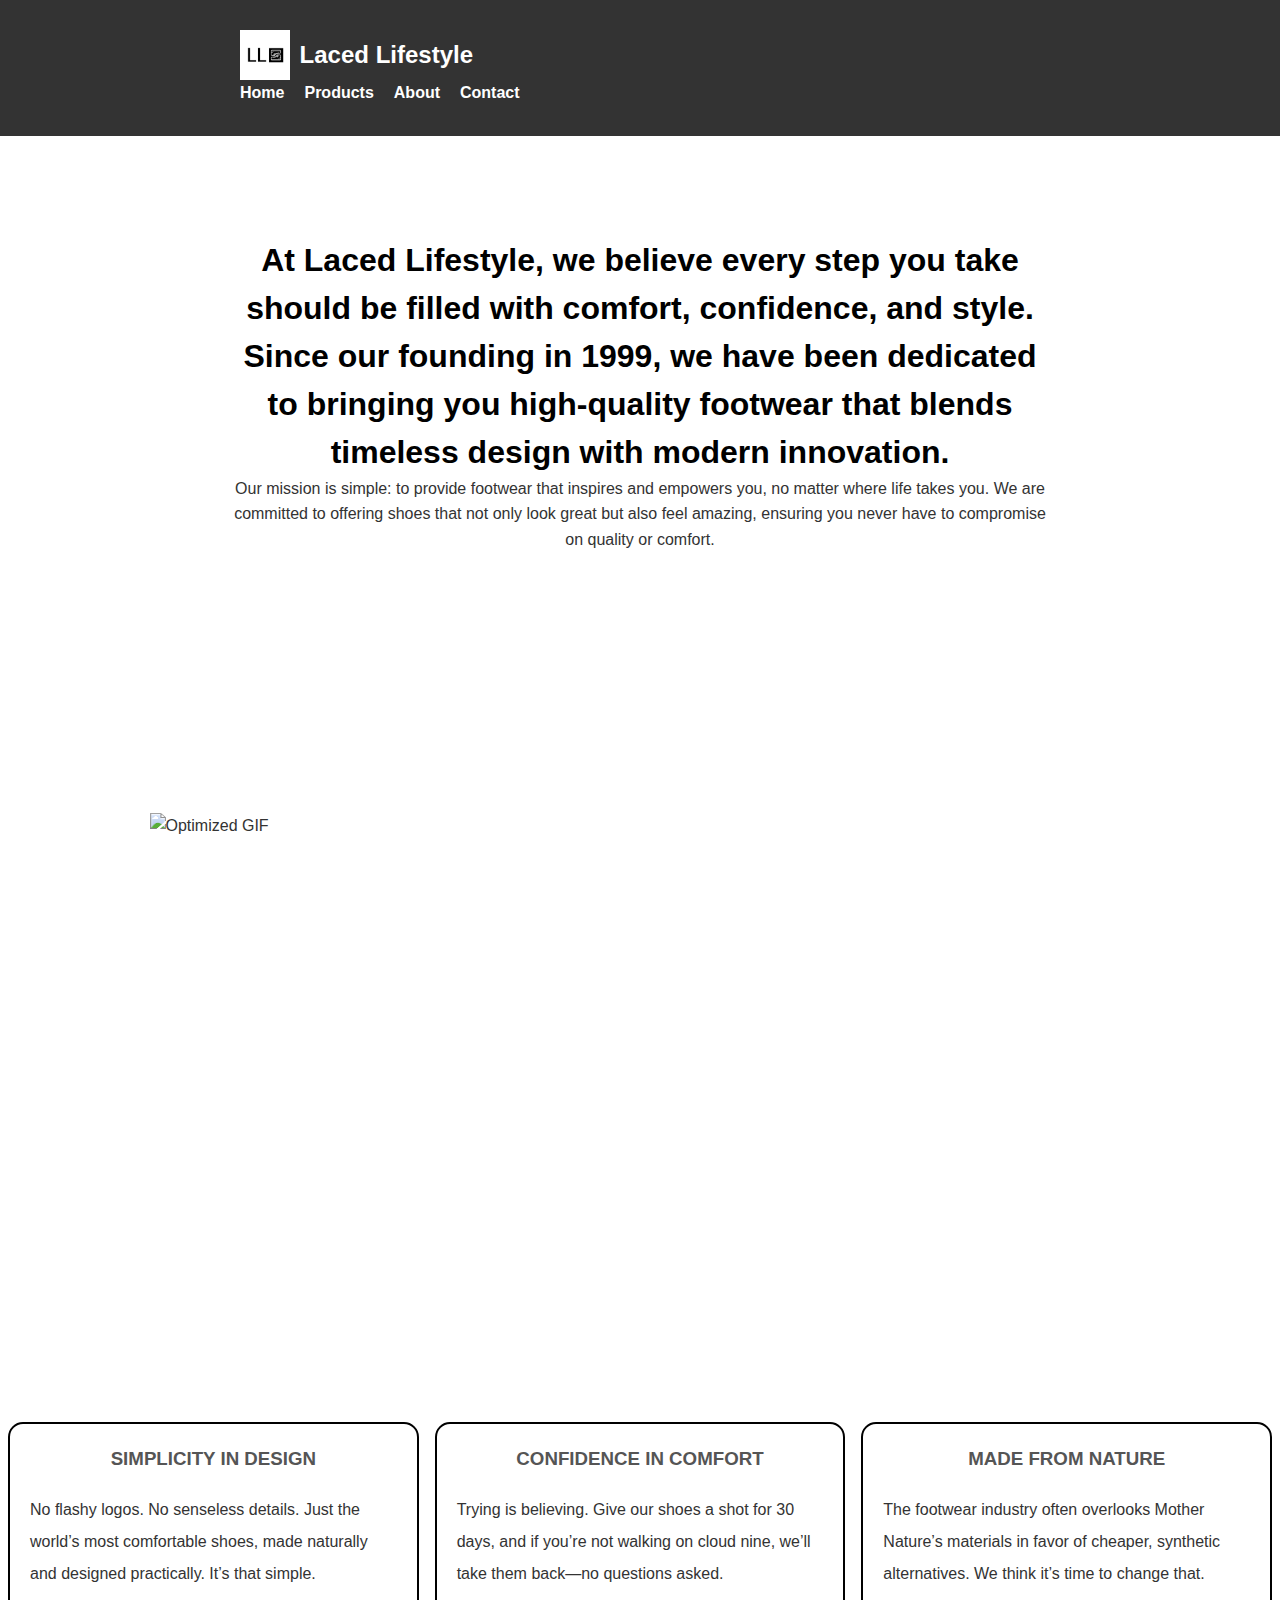
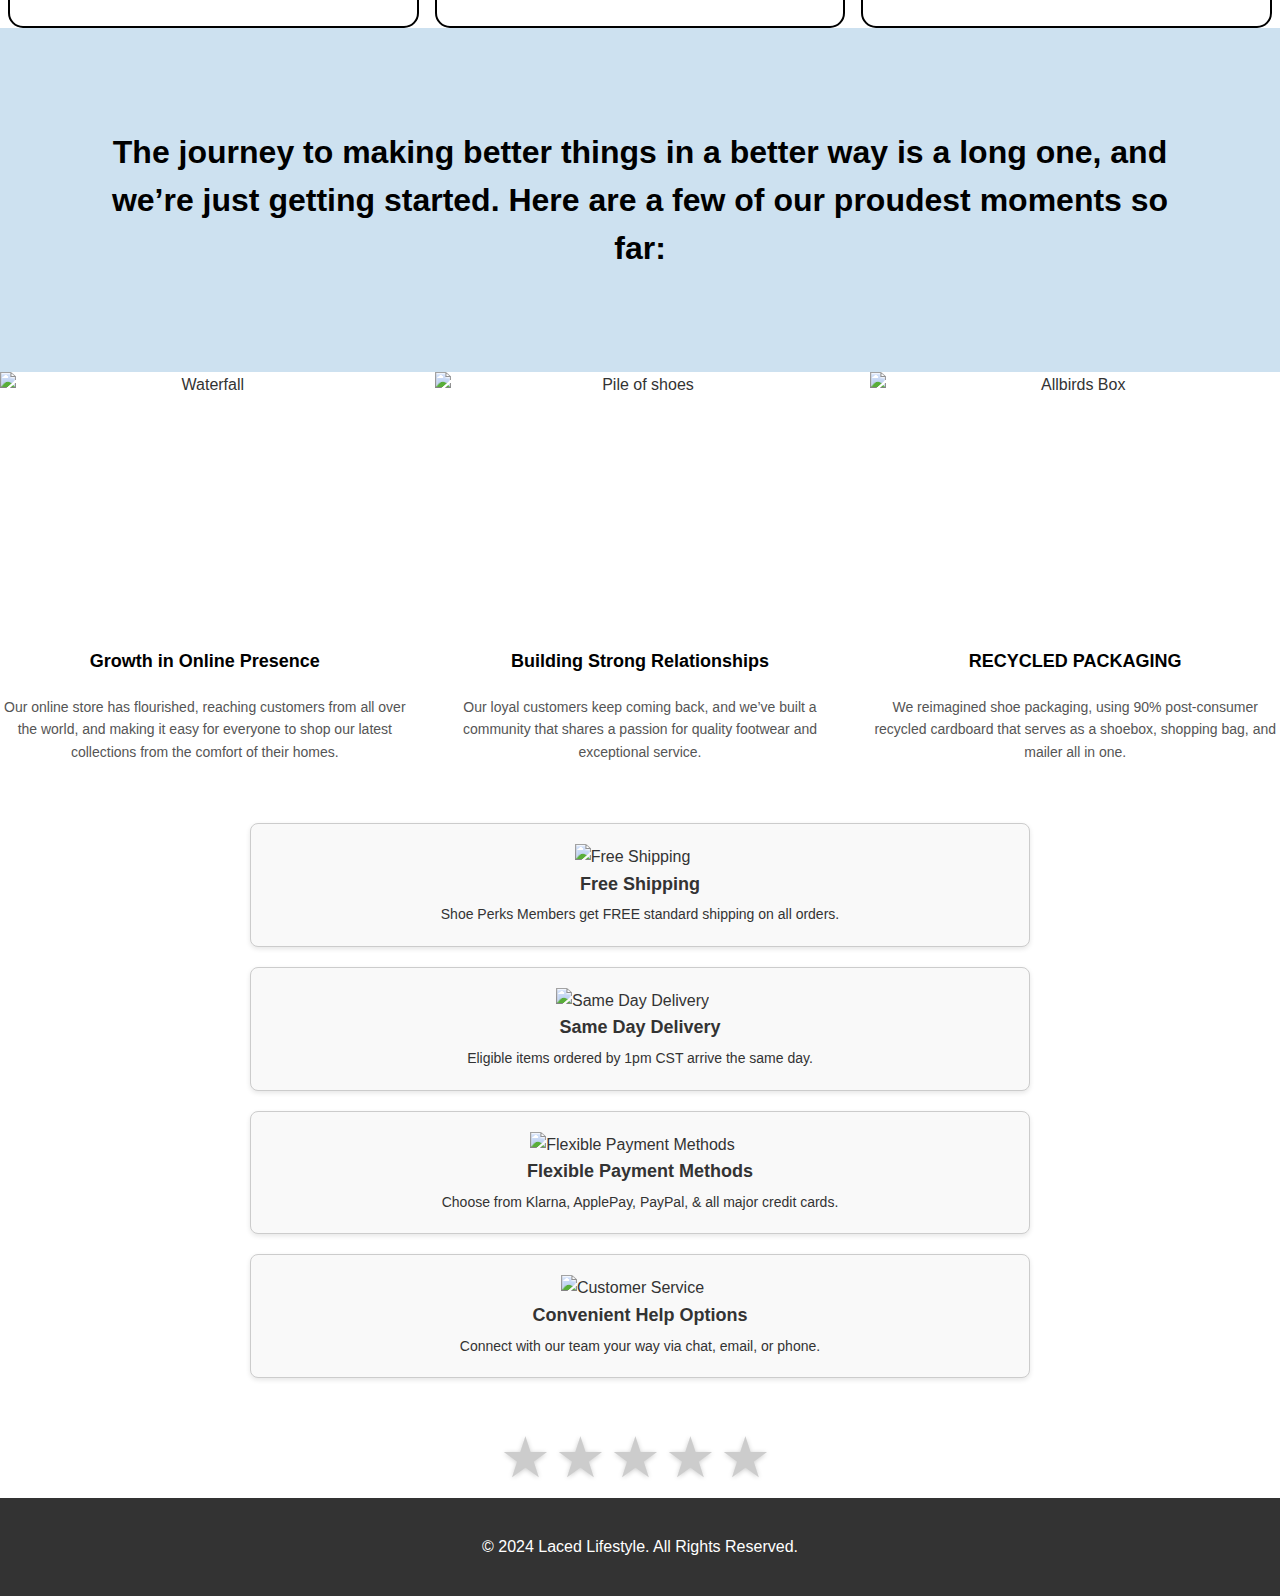
==== commit 63f73f9e: "stars" ====
--- a/About.html
+++ b/About.html
@@ -168,7 +168,89 @@
             </ul>
           </div>
           
-          
+          <div class="rating-container">
+            <div class="emoji-button">
+              <input type="radio" id="star1" name="rating" value="1">
+              <label for="star1" class="emoji-label"></label>
+            </div>
+            <div class="emoji-button">
+              <input type="radio" id="star2" name="rating" value="2">
+              <label for="star2" class="emoji-label"></label>
+            </div>
+            <div class="emoji-button">
+              <input type="radio" id="star3" name="rating" value="3">
+              <label for="star3" class="emoji-label"></label>
+            </div>
+            <div class="emoji-button">
+              <input type="radio" id="star4" name="rating" value="4">
+              <label for="star4" class="emoji-label"></label>
+            </div>
+            <div class="emoji-button">
+              <input type="radio" id="star5" name="rating" value="5">
+              <label for="star5" class="emoji-label"></label>
+            </div>
+            <div id="message-container" style="text-align: center;"></div>
+          </div>
+
+
+         <script>
+          const stars = document.querySelectorAll('input[name="rating"]');
+const labels = document.querySelectorAll('.emoji-label');
+const messageContainer = document.getElementById('message-container');
+
+
+function showRatingMessage(rating) {
+  let message;
+
+  
+  if (rating === 5) {
+    message = "Thank you for your 5-star rating! We're thrilled you loved it!";
+  } else if (rating === 4) {
+    message = "Thank you for your 4-star rating! We appreciate your feedback.";
+  } else if (rating === 3) {
+    message = "Thank you for your 3-star rating! We're glad you liked it.";
+  } else if (rating === 2) {
+    message = "Thank you for your 2-star rating! We're sorry it wasn't perfect.";
+  } else {
+    message = "Thank you for your 1-star rating! We'll strive to improve!";
+  }
+
+  
+  messageContainer.innerHTML = message;
+  messageContainer.style.color = 'green';
+  messageContainer.style.fontSize = '1.2em';
+  messageContainer.style.marginTop = '20px';
+  messageContainer.style.textAlign = 'center'; 
+}
+
+
+function disableRatingAndFillStars(rating) {
+  stars.forEach((star, index) => {
+    
+    star.disabled = true;
+
+   
+    if (index < rating) {
+      labels[index].style.color = '#f39c12'; 
+    } else {
+      labels[index].style.color = '#ccc';     
+    }
+  });
+}
+
+
+stars.forEach(star => {
+  star.addEventListener('change', () => {
+    const rating = Number(star.value); 
+
+    
+    showRatingMessage(rating);
+
+    
+    disableRatingAndFillStars(rating);
+  });
+});
+         </script>
 
 
 
--- a/style.css
+++ b/style.css
@@ -67,20 +67,6 @@
 
 .nav-links a:hover {
     text-decoration: underline;
-}
-
-#cart-button {
-    background-color: transparent;
-    color: #fff;
-    border: 1px solid #fff;
-    border-radius: 5px;
-    padding: 5px 10px;
-    cursor: pointer;
-    font-size: 1rem;
-}
-
-#cart-button:hover {
-    background-color: #555555;
 }
 
 .navbar-right {
@@ -175,20 +161,6 @@
     height: 275px;
     margin-bottom: 1rem;
 }
-
-.add-to-cart {
-    background: #28a745;
-    color: #fff;
-    border: none;
-    padding: 0.5rem 1rem;
-    border-radius: 5px;
-    cursor: pointer;
-}
-
-.add-to-cart:hover {
-    background: #218838;
-}
-
 .about {
     background-image: url('images/sneakeraid.avif'); 
     background-size: cover; 
@@ -263,77 +235,39 @@
 }
 
 .modal {
-    display: none;
+    display: none; 
     position: fixed;
+    z-index: 1000; 
+    left: 0;
     top: 0;
-    left: 0;
     width: 100%;
     height: 100%;
-    background: rgba(0, 0, 0, 0.5);
-    z-index: 1000;
-    justify-content: center;
-    align-items: center;
+    background-color: rgba(0, 0, 0, 0.5); 
+    padding-top: 60px;
 }
 
 .modal-content {
-    background: #ffffff;
+    background-color: #fefefe;
+    margin: 5% auto;
     padding: 20px;
+    border: 1px solid #888;
+    width: 80%;
+    max-width: 400px;
     border-radius: 10px;
-    width: 100%;
-    max-width: 400px;
-    position: relative;
-    box-shadow: 0 4px 8px rgba(0, 0, 0, 0.2);
-}
-
-.modal-content h2 {
-    margin-top: 0;
-    color: #333;
-    text-align: center;
-}
-
-.modal-content .form-group {
-    margin-bottom: 15px;
-}
-
-.modal-content label {
-    display: block;
-    margin-bottom: 5px;
+}
+
+.close {
+    color: #aaa;
+    float: right;
+    font-size: 28px;
     font-weight: bold;
 }
 
-.modal-content input {
-    width: 100%;
-    padding: 10px;
-    border: 1px solid #ccc;
-    border-radius: 5px;
-}
-
-.modal-content .submit-button {
-    width: 100%;
-    padding: 10px;
-    background-color: #007BFF;
-    color: white;
-    border: none;
-    border-radius: 5px;
-    font-size: 16px;
-    cursor: pointer;
-}
-
-.modal-content .submit-button:hover {
-    background-color: #0056b3;
-}
-
-.close {
-    position: absolute;
-    top: 10px;
-    right: 10px;
-    font-size: 20px;
-    cursor: pointer;
-    color: #555;
-}
-
-.close:hover {
-    color: #000;
+.close:hover,
+.close:focus {
+    color: black;
+    text-decoration: none;
+    cursor: pointer;
 }
 
 #login-button{
@@ -350,37 +284,6 @@
 #login-button:hover {
     background-color: rgb(127, 127, 127);
 }
-
-#cart-button {
-   
-    border-radius: 10%;
-    padding: 10px 20px;
-    cursor: pointer;
-}
-
-#cart-button.clicked {
-    background-color: rgb(127, 127, 127);
-    color: white;
-}
-
-.cart-container {
-    
-    position: absolute;
-    top: 75px;  
-    right: 20px;
-    border: 1px solid #ccc;
-    padding: 10px;
-    background-color: #4241419d;
-    display: none;
-    border-radius: 5px;
-}
-
-#cart-list {
-    list-style: none;
-    padding: 0;
-    margin: 0;
-}
-
 
 .contact {
     background-color: #f9f9f9;
@@ -545,8 +448,6 @@
     margin-bottom: 10px;
 }
 
-
-
 #search-container {
     display: flex;
     align-items: center;
@@ -647,4 +548,4 @@
 
 .social-icons .icon:hover {
     transform: scale(1.2); 
-}+}
--- a/custom-styles.css
+++ b/custom-styles.css
@@ -595,14 +595,14 @@
 }
 .body-background {
     display: flex;
-    justify-content: center; /* Center horizontally */
-    align-items: center;    /* Center vertically */
+    justify-content: center;
+    align-items: center;    
     height: 50vh;  
 }
 .foto{
     display: flex;
-    justify-content: center; /* Center horizontally */
-    align-items: center;    /* Center vertically */
+    justify-content: center; 
+    align-items: center;    
     height: 80vh;  
 }
 
@@ -626,10 +626,12 @@
         width: 65%;
          margin:100px auto;
 
+
 }
 .AspectRatio{
     margin-top: 0;
     padding-bottom: 40%
+   
 
 }
 
@@ -666,12 +668,12 @@
     border: 2px solid black;
     border-radius: 15px;
     padding: 20px;
-    transition: transform 0.3s ease, border 0.3s ease; /* Smooth transition for zoom effect */
+    transition: transform 0.3s ease, border 0.3s ease; 
 }
 
 .yy:hover {
-    transform: scale(1.05); /* Slight zoom effect on hover */
-    border-width: 4px; /* Increase border thickness on hover for a stronger zoom effect */
+    transform: scale(1.05); 
+    border-width: 4px; 
 }
 
 .ff {
@@ -693,29 +695,30 @@
     }
 }
 .Gridy {
-    text-align: center;    /* Aligns the text in the center */
-    padding: 100px;        /* Adds spacing around the text */
-    max-width: 800px;      /* Sets a maximum width to ensure wrapping occurs */
-    margin: 0 auto;        /* Centers the element horizontally */
+    text-align: center;    
+    padding: 100px;        
+    background-color: rgb(205, 225, 240); 
+    width: 100vw;         
+    margin: 0;            
+    box-sizing: border-box; 
 }
 
 h2 {
-    font-size: 2rem;       /* Adjust font size */
-    font-weight: bold;     /* Ensures the bold text style */
-    line-height: 1.5;      /* Adjusts line spacing */
-    color: #000;           /* Black text color */
-    margin: 0;             /* Removes extra margin around the heading */
-    word-wrap: break-word; /* Allows long words to break and wrap onto the next line */
+    font-size: 2rem;       
+    font-weight: bold;    
+    line-height: 1.5;      
+    color: #000;           
+    margin: 0;             
+    word-wrap: break-word; 
 }
 .row {
     display: flex;
     justify-content: space-between;
-    flex-wrap: wrap; /* Allow wrapping for smaller screens */
-  }
+    flex-wrap: wrap; }
   
   .cell {
-    width: 32%; /* Adjust to your design. For full-width, use 100%. */
-    margin-bottom: 20px; /* Space between rows on smaller screens */
+    width: 32%; 
+    margin-bottom: 20px; 
     box-sizing: border-box;
   }
   
@@ -726,7 +729,7 @@
   .aspect-ratio {
     position: relative;
     width: 100%;
-    padding-bottom: 64.615%; /* Aspect ratio: 16:9, adjust this percentage as necessary for your image */
+    padding-bottom: 64.615%; 
   }
   
   .card-image {
@@ -735,12 +738,12 @@
     left: 0;
     width: 100%;
     height: 100%;
-    object-fit: cover; /* Ensures the image covers the area without stretching */
-    transition: transform 0.3s ease; /* Smooth transition for zoom effect */
+    object-fit: cover; 
+    transition: transform 0.3s ease; 
   }
   
   .card-image:hover {
-    transform: scale(1.1); /* Scales the image to 110% of its size */
+    transform: scale(1.1); 
   }
   
   .card-title {
@@ -755,11 +758,10 @@
     color: #555;
   }
   
-  /* Responsive design: stacks elements on smaller screens */
+ 
   @media (max-width: 768px) {
     .cell {
-      width: 100%; /* Stacks the cards in a column on smaller screens */
-    }
+      width: 100%;}
   }
   .container {
     width: 80%;
@@ -769,57 +771,112 @@
     text-align: center;
   }
 
-  /* Style for the list */
+  
   .advantages-list {
     list-style-type: none;
     padding: 0;
   }
 
-  /* Style for each advantage item */
+  
   .advantage-item {
-    margin: 20px 0; /* Space between items */
-  }
-
-  /* Style for each advantage box */
+    margin: 20px 0; 
+  }
+
+  
   .advantage-box {
     display: flex;
     align-items: center;
     justify-content: center;
-    border: 1px solid #ccc; /* Border around each item */
+    border: 1px solid #ccc; 
     padding: 20px;
     margin: 10px;
     box-shadow: 0 2px 5px rgba(0, 0, 0, 0.1);
     border-radius: 8px;
     background-color: #f9f9f9;
-    transition: transform 0.3s ease, display 0.3s ease, border-bottom 0.3s ease; /* Add transition for border-bottom */
-  }
-  
-  /* Hover effect to add a black bottom border */
+    transition: transform 0.3s ease, display 0.3s ease, border-bottom 0.3s ease;}
+  
+
  
 
-  /* Hover effect to move the box to a new line */
+ 
   .advantage-item:hover .advantage-box {
-    display: block; /* Forces the box to be displayed as a block element, causing it to break to a new line */
+    display: block;
     transform: translateY(10px);
-    border-bottom: 3px solid black; /* Slightly move the box down for a better visual effect */
-  }
-
-  /* Style for the image */
+    border-bottom: 3px solid black; 
+  }
+
+  
   .advantage-image img {
     margin-right: 15px;
   }
 
-  /* Style for the text */
+  
   .advantage-text h5 {
     font-size: 18px;
     font-weight: bold;
-    margin: 0; /* Remove margin for better alignment */
+    margin: 0; 
   }
 
   .advantage-text p {
     font-size: 14px;
-    margin: 5px 0 0 0; /* Adjust margin for spacing */
-  }
+    margin: 5px 0 0 0; 
+  }
+  
+ 
+.rating-container {
+    display: flex; 
+    justify-content: center; 
+    align-items: center; 
+    gap: 10px; 
+  }
+  
+  
+  input[type="radio"] {
+    display: none;
+  }
+  
+  
+  .emoji-label {
+    font-size: 50px;
+    cursor: pointer;
+    display: inline-block; 
+    color: #ccc;
+    transition: color 0.3s ease, transform 0.2s ease, box-shadow 0.2s ease;
+  }
+  
+ 
+  .emoji-button:hover .emoji-label,
+  .emoji-button:hover .emoji-label:hover {
+    color: #f39c12; 
+    transform: scale(1.15); 
+    box-shadow: 0 0 15px rgba(243, 156, 18, 0.8); 
+  }
+  
+  
+  .emoji-button input:checked ~ .emoji-label {
+    color: #f39c12; 
+  }
+  
+  
+  .emoji-label:before {
+    content: '★'; 
+    font-family: "Arial", sans-serif;
+    font-weight: bold;
+    text-shadow: 0 1px 5px rgba(0, 0, 0, 0.2); 
+  }
+  
+ 
+  input[type="radio"]:focus + .emoji-label {
+    outline: 3px solid #f39c12;
+    transform: scale(1.1); 
+  }
+  
+ 
+  .emoji-label:hover, .emoji-label:active {
+    transform: scale(1.2);
+    transition: transform 0.2s ease;
+  }
+  
   
 
 
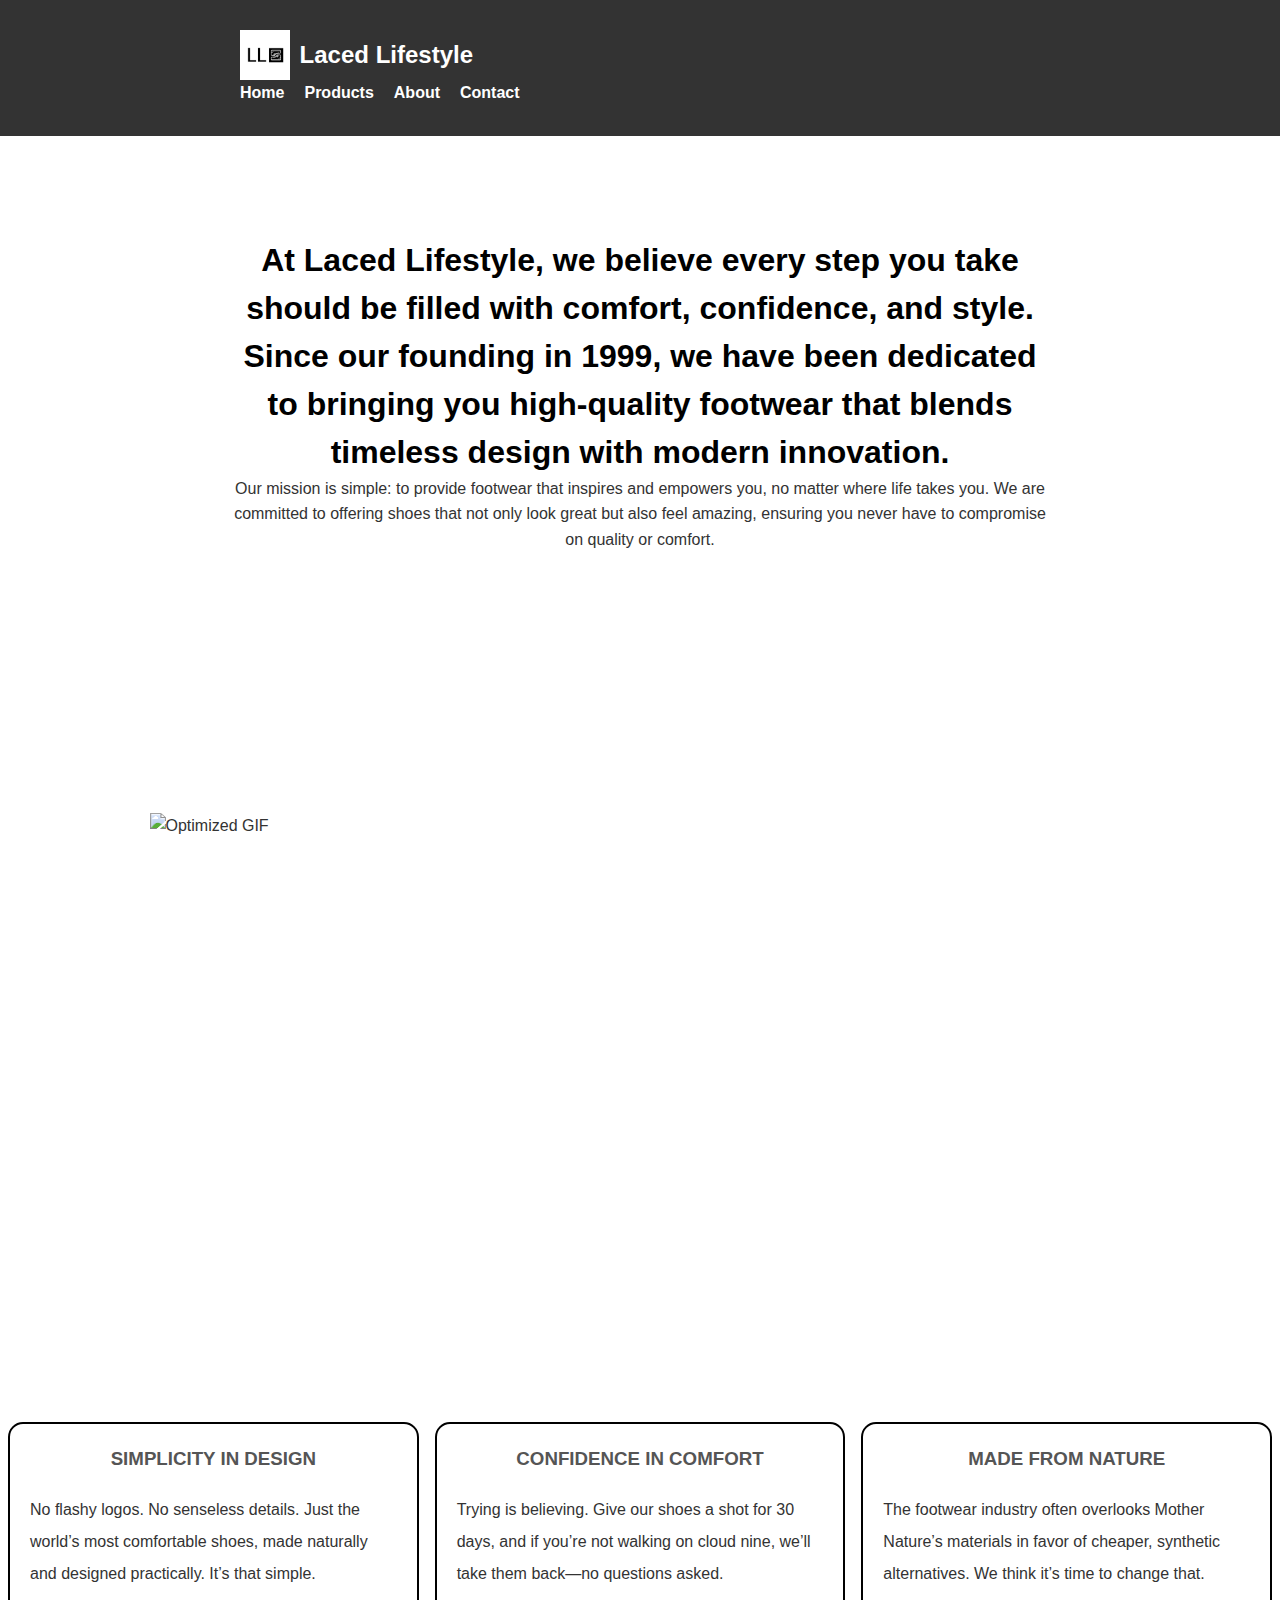
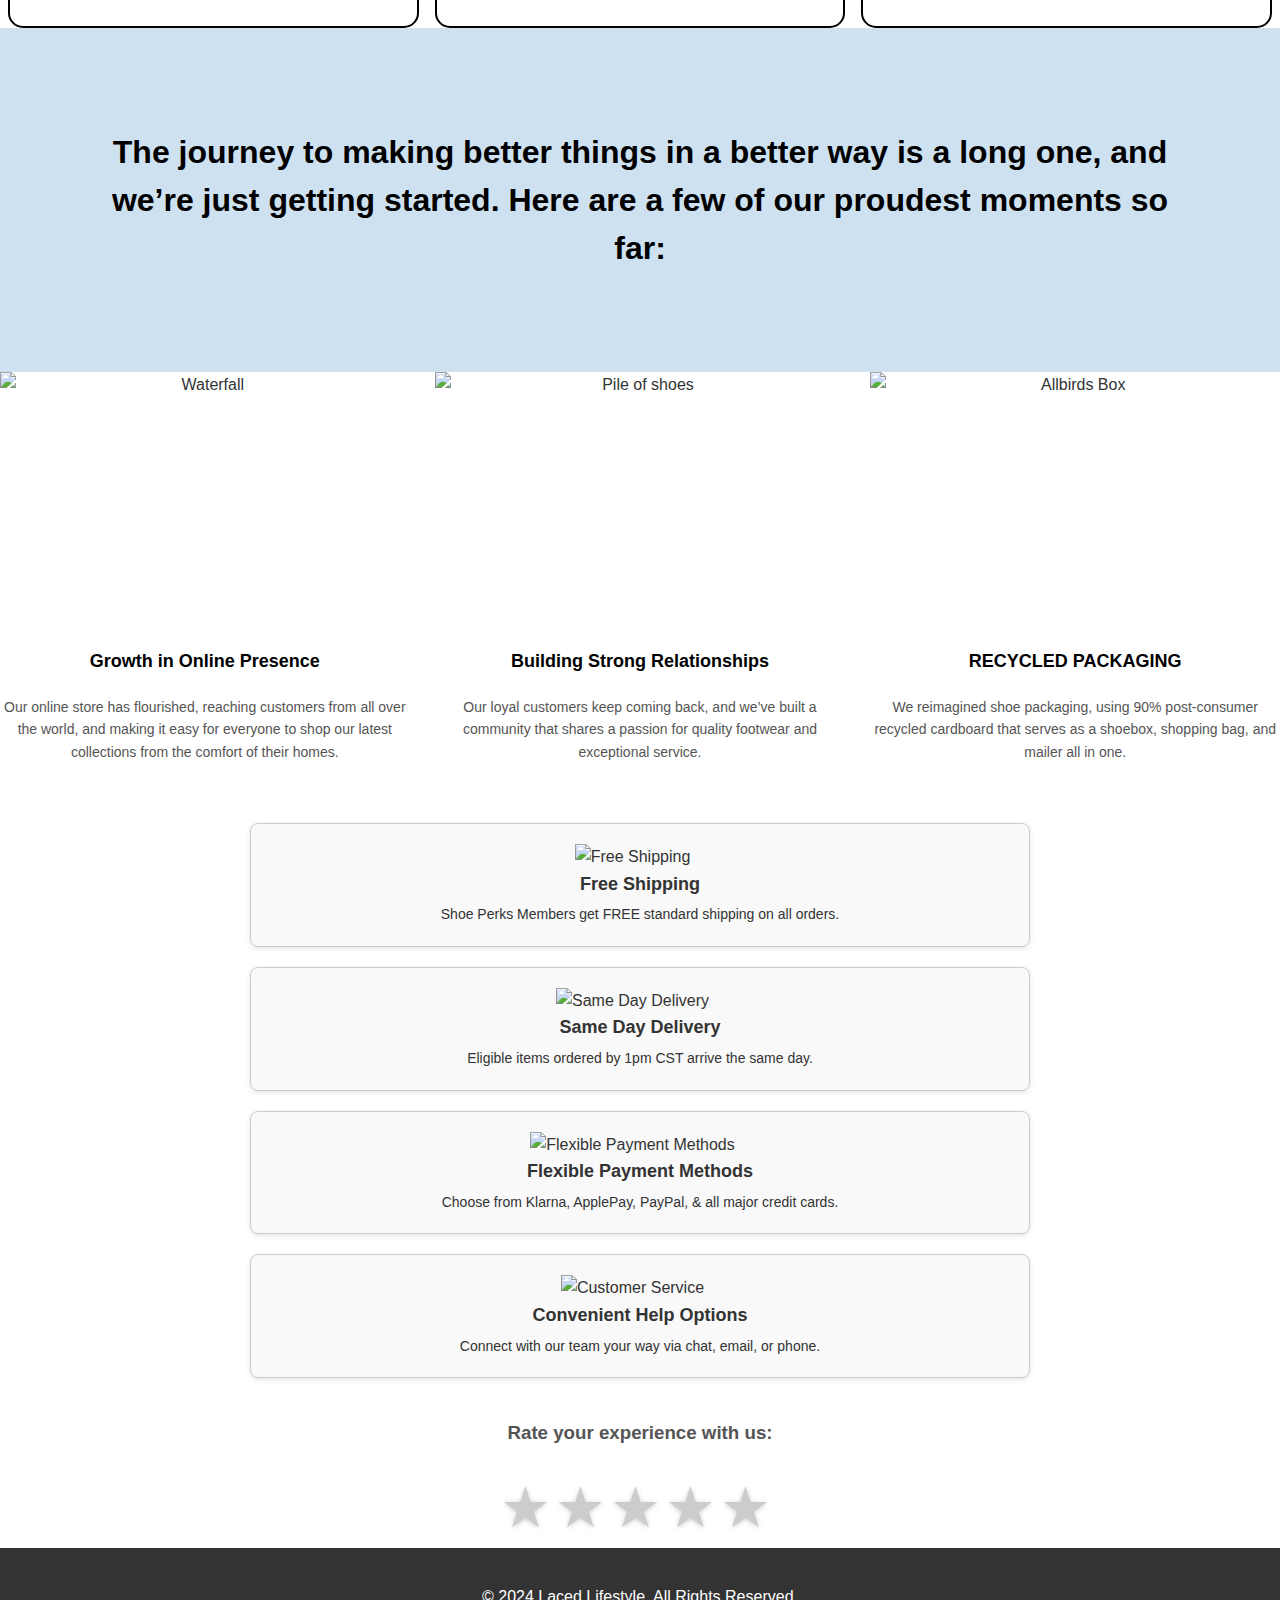
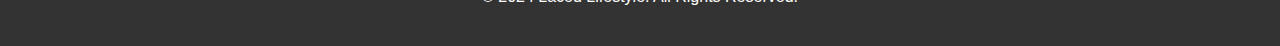
==== commit 080a4e02: "added bin.html" ====
--- a/About.html
+++ b/About.html
@@ -167,7 +167,7 @@
               </li>
             </ul>
           </div>
-          
+          <h3>Rate your experience with us:</h3>
           <div class="rating-container">
             <div class="emoji-button">
               <input type="radio" id="star1" name="rating" value="1">
--- a/custom-styles.css
+++ b/custom-styles.css
@@ -1,32 +1,214 @@
-.products {
-    padding: 2rem 1rem;
+
+.product-header {
+    background-color: #f4f4f4;
+    padding: 0;
     background: #f9f9f9;
 }
 
-.products h2 {
-    text-align: center;
-    margin-bottom: 2rem;
-}
+.product-container {
+    margin: 0 auto;
+    padding: 8px ;
+    width: 90%;
+    max-width: 1200px;
+    box-sizing: border-box;
+}
+
+
+
+.product-header .nav-links {
+    list-style: none;
+    display: flex;
+    justify-content: center;
+    gap: 15px;
+}
+
+
+.product-header .nav-links li a {
+    text-decoration: none;
+    color: #333;
+    font-size: 1.2rem;
+    font-weight: bold;
+}
+
+.product-header .nav-links li a:hover {
+    color: #9aa5b0;
+}
+
+.product-details {
+    margin-bottom: 16px;
+}
+
+.product-details h3 {
+    font-size: 18px;
+    margin: 0;
+    color: #333;
+}
+
+.product-details .price {
+    font-size: 16px;
+    font-weight: bold;
+    color: #28a745;
+    margin: 8px 0 0;
+}
+#running-shoes {
+    background-color: #d6e0e6;  
+    border-radius: 10px;  
+    box-shadow: 0 4px 10px rgba(0, 0, 0, 0.1);  
+    padding: 30px 20px;  
+}
+
+#running-shoes h2 {
+    color: #333; 
+}
+
+
+#casual-shoes {
+    background-color: #f4f4f4;  
+    border-radius: 10px;  
+    box-shadow: 0 4px 10px rgba(0, 0, 0, 0.1);  
+    padding: 30px 20px;  
+}
+
+#casual-shoes h2 {
+    color: #333; 
+}
+
+
+#formal-shoes {
+    background-color: #d6c6b7;  
+    border-radius: 10px; 
+    box-shadow: 0 4px 10px rgba(0, 0, 0, 0.1);  
+    padding: 30px 20px; 
+}
+
+#formal-shoes h2 {
+    color: #333;  
+}
+
+
+
 
 .product-grid {
     display: grid;
-    grid-template-columns: repeat(auto-fit, minmax(250px, 1fr));
-    gap: 2rem;
-}
-
-.product-card {
-    background: #fff;
+    grid-template-columns: repeat(auto-fit, minmax(250px, 1fr));  
+    gap: 10px;  
+    justify-items: center;
+    margin-top: 20px;  
+    padding: 20px 0;  
+}
+
+.product {
+    background-color: white;
     border: 1px solid #ddd;
     border-radius: 5px;
-    padding: 1rem;
+    width: 250px;         
+    height: 400px;         
+    padding: 20px;
+    box-shadow: 0 4px 8px rgba(0, 0, 0, 0.1);
+    transition: transform 0.3s ease;
     text-align: center;
-    box-shadow: 0 2px 5px rgba(0, 0, 0, 0.1);
-}
-
-.product-card img {
-    width: 100%;
-    height: 275px;
-    margin-bottom: 1rem;
+    display: flex;
+    flex-direction: column;
+    justify-content: space-between; 
+    position: relative;
+}
+
+.scrollable-grid {
+    display: flex; 
+    flex-wrap: nowrap; 
+    overflow-x: auto; 
+    gap: 10px;
+    padding: 20px 0;
+    scroll-snap-type: x mandatory; 
+}
+
+.scrollable-grid::-webkit-scrollbar {
+    height: 8px; 
+}
+
+.scrollable-grid::-webkit-scrollbar-thumb {
+    background-color:
+    border-radius: 
+}
+
+.scrollable-grid::-webkit-scrollbar-thumb:hover {
+    background-color: #888;
+}
+
+.product:hover {
+    transform: translateY(-10px); 
+}
+
+.product img {
+    width: 100%;            
+    height: 200px;           
+    object-fit: cover;       
+    margin-bottom: 15px;    
+}
+
+.product .heart-button{
+    background: white;
+    color: rgb(64,64,64);
+    border-radius: 50%;
+    display: flex;
+    justify-content: center;
+    place-items: center;
+    padding: 8px;
+    position: absolute;
+    top: 10px;
+    right: 10px;
+    cursor: pointer;
+}
+
+.product .heart-button svg{
+    stroke: rgb(64,64,64);
+    fill: none;
+    transition: all 0.3s ease;
+}
+
+.product .heart-button.selected svg{
+    stroke: red;
+    fill: red;
+}
+
+.product h3 {
+    font-size: 1.2rem;
+    margin-bottom: 10px;
+}
+
+.product p {
+    font-size: 1rem;
+    color: #007bff;
+    margin-bottom: 15px;
+}
+
+.product button {
+    background-color: #04AA6D;
+    color: white;
+    padding: 10px 15px;
+    border: none;
+    border-radius: 5px;
+    cursor: pointer;
+}
+
+.product button:hover {
+    background-color: #45a049;
+}
+
+.hidden {
+    display: none;
+}
+
+@media (max-width: 768px) {
+    .product-grid {
+        grid-template-columns: 1fr 1fr; 
+    }
+}
+
+@media (max-width: 480px) {
+    .product-grid {
+        grid-template-columns: 1fr;  
+    }
 }
 
 .add-to-cart {
@@ -52,45 +234,6 @@
     margin-bottom: 1rem;
 }
 
-.contact {
-    padding: 2rem 1rem;
-    background: #f9f9f9;
-}
-
-.contact h2 {
-    text-align: center;
-    margin-bottom: 1rem;
-}
-
-form {
-    max-width: 600px;
-    margin: auto;
-}
-
-form label {
-    display: block;
-    margin-bottom: 0.5rem;
-    font-weight: bold;
-}
-
-form input, form textarea, form button {
-    width: 100%;
-    margin-bottom: 1rem;
-    padding: 0.5rem;
-    border: 1px solid #ddd;
-    border-radius: 5px;
-}
-
-form button {
-    background: #007bff;
-    color: #fff;
-    border: none;
-    cursor: pointer;
-}
-
-form button:hover {
-    background: #0056b3;
-}
 
 .footer {
     background: #333;
@@ -173,334 +316,6 @@
     color: #000;
 }
 
-#login-button{
-    background-color: #4241419d;
-    color: rgb(255, 255, 255);
-    border: none;
-    padding: 10px 20px;
-    border-radius: 15%;
-    cursor: pointer;
-    font-size: 1rem;
-    border: #fff solid 1px;
-}
-
-#login-button:hover {
-    background-color: rgb(127, 127, 127);
-}
-
-#cart-button {
-   
-    border-radius: 10%;
-    padding: 10px 20px;
-    cursor: pointer;
-}
-
-#cart-button.clicked {
-    background-color: rgb(127, 127, 127);
-    color: white;
-}
-
-.cart-container {
-    
-    position: absolute;
-    top: 75px;  
-    right: 20px;
-    border: 1px solid #ccc;
-    padding: 10px;
-    background-color: #4241419d;
-    display: none;
-    border-radius: 5px;
-}
-
-#cart-list {
-    list-style: none;
-    padding: 0;
-    margin: 0;
-}
-
-
-.contact {
-    background-color: #f9f9f9;
-    padding: 40px 20px;
-    border-radius: 10px;
-    box-shadow: 0 4px 10px rgba(0, 0, 0, 0.1);
-}
-
-.contact h2 {
-    font-size: 2em;
-    margin-bottom: 10px;
-}
-
-.contact p , h3{
-    margin-bottom: 20px;
-    color: #555;
-
-    text-align: center;
-}
-
-.form-group {
-    margin-bottom: 15px;
-}
-
-.form-group label {
-    display: block;
-    margin-bottom: 5px;
-    font-weight: bold;
-}
-
-input[type=text], input[type=email], textarea {
-    width: 100%;
-    padding: 12px;
-    border: 1px solid #ccc;
-    border-radius: 5px;
-    box-sizing: border-box;
-}
-
-input[type=text]:focus, input[type=email]:focus, textarea:focus {
-    border-color: #04AA6D; 
-}
-
-.submit-button {
-    background-color: #04AA6D; 
-    color: white;
-    padding: 12px 20px;
-    border-radius: 5px;
-    cursor: pointer;
-}
-
-.submit-button:hover {
-    background-color: #45a049;
-}
-
-.contact-info {
-    margin-top: 20px;
-}
-
-.contact-info h3 {
-    margin-bottom: 10px;
-}
-
-.contact-info p {
-    margin: 5px 0;
-}
-
-.container-wrapper {
-    display: flex; 
-    flex-wrap: wrap;
-    justify-content: space-between; 
-    align-items: flex-start; 
-    gap: 20px; 
-    padding: 20px;
-}
-
-.sherbimet {
-    flex: 1; 
-    order: 1; 
-    background-color: #f9f9f9;
-    padding: 20px;
-    border: 1px solid #ddd;
-    border-radius: 10px;
-    box-shadow: 0 4px 10px rgba(0, 0, 0, 0.1);
-}
-
-.contact {
-    flex: 1; 
-    order: 2; 
-    background-color: #fff;
-    padding: 20px;
-    border: 1px solid #ddd;
-}
-
-.sherbimet h2,
-.contact h2 {
-    font-size: 24px;
-    margin-bottom: 15px;
-    text-align: center;
-}
-
-.sherbimi {
-    display: flex;
-    align-items: center;
-    margin-bottom: 15px;
-}
-
-.sherbimi img {
-    width: 40px;
-    height: 40px;
-    margin-right: 10px;
-}
-
-form .form-group {
-    margin-bottom: 15px;
-}
-
-form label {
-    display: block;
-    font-weight: bold;
-}
-
-form input,
-form textarea {
-    width: 100%;
-    padding: 8px;
-    border: 1px solid #ccc;
-    border-radius: 4px;
-}
-
-.submit-button {
-    background-color: #333;
-    color: #fff;
-    border: none;
-    padding: 10px 15px;
-    cursor: pointer;
-    border-radius: 4px;
-}
-
-.submit-button:hover {
-    background-color: #555;
-}
-
-.contact-info {
-    background-color: #f9f9f9;
-    border: 1px solid #ddd;
-    padding: 20px;
-    margin-top: 30px; 
-    border-radius: 8px;
-    box-shadow: 0 4px 8px rgba(0, 0, 0, 0.1);
-    text-align: center;
-}
-
-.contact-info h3 {
-    font-size: 1.2rem;
-    margin-bottom: 15px;
-    color: #333;
-}
-
-.contact-info p {
-    font-size: 1rem;
-    color: #555;
-    margin-bottom: 10px;
-}
-
-.product-header {
-    background-color: #f4f4f4;
-    padding: 10px 0;
-    margin-top: 20px;
-}
-
-.product-header .nav-links {
-    list-style: none;
-    display: flex;
-    justify-content: center;
-    gap: 15px;
-}
-
-.product-header .nav-links li a {
-    text-decoration: none;
-    color: #333;
-    font-size: 1.2rem;
-    font-weight: bold;
-}
-
-.product-header .nav-links li a:hover {
-    color: #9aa5b0;
-}
-
-
-#running-shoes {
-    background-color: #d6e0e6;  
-    border-radius: 10px;  
-    box-shadow: 0 4px 10px rgba(0, 0, 0, 0.1);  
-    padding: 30px 20px;  
-}
-
-#running-shoes h2 {
-    color: #333; 
-}
-
-
-#casual-shoes {
-    background-color: #f4f4f4;  
-    border-radius: 10px;  
-    box-shadow: 0 4px 10px rgba(0, 0, 0, 0.1);  
-    padding: 30px 20px;  
-}
-
-#casual-shoes h2 {
-    color: #333; 
-}
-
-
-#formal-shoes {
-    background-color: #d6c6b7;  
-    border-radius: 10px; 
-    box-shadow: 0 4px 10px rgba(0, 0, 0, 0.1);  
-    padding: 30px 20px; 
-}
-
-#formal-shoes h2 {
-    color: #333;  
-}
-
-.product-grid {
-    display: grid;
-    grid-template-columns: repeat(auto-fit, minmax(250px, 1fr));  
-    gap: 10px;  
-    justify-items: center;
-    margin-top: 20px;  
-    padding: 20px 0;  
-}
-
-.product {
-    background-color: white;
-    border: 1px solid #ddd;
-    border-radius: 5px;
-    width: 250px;         
-    height: 400px;         
-    padding: 20px;
-    box-shadow: 0 4px 8px rgba(0, 0, 0, 0.1);
-    transition: transform 0.3s ease;
-    text-align: center;
-    display: flex;
-    flex-direction: column;
-    justify-content: space-between; 
-}
-
-.product:hover {
-    transform: translateY(-10px); 
-}
-
-.product img {
-    width: 100%;            
-    height: 200px;           
-    object-fit: cover;       
-    margin-bottom: 15px;    
-}
-
-.product h3 {
-    font-size: 1.2rem;
-    margin-bottom: 10px;
-}
-
-.product p {
-    font-size: 1rem;
-    color: #007bff;
-    margin-bottom: 15px;
-}
-
-.product button {
-    background-color: #04AA6D;
-    color: white;
-    padding: 10px 15px;
-    border: none;
-    border-radius: 5px;
-    cursor: pointer;
-}
-
-.product button:hover {
-    background-color: #45a049;
-}
-
 
 #search-container {
     display: flex;
@@ -879,5 +694,130 @@
   
   
 
-
-  +#navbar-tools {
+    display: flex;
+    align-items: center;
+    justify-content: flex-end;
+    width: 100%;
+}
+
+#navbar-tools a{
+    display: flex;
+    align-items: center;
+    justify-content: center;
+    text-decoration: none;
+}
+
+#navbar-tools svg path{
+    fill: white;
+}
+
+#navbar-tools a:hover svg path {
+    fill: #7e7776; 
+    transition: fill 0.3s ease;
+}
+
+#navbar-tools a:hover {
+    transform: scale(1.05); 
+    transition: transform 0.3s ease; 
+}
+
+#navbar-tools span {
+    background-color: red;
+    width: 17px;
+    height: 17px;
+    border-radius: 50%;
+    color: white;
+    font-size: 13px;
+    display: flex;
+    justify-content: center;
+    align-items: center;
+    place-items: center;
+    position: relative;
+    bottom:8px;
+    right: 10px;
+}
+
+#wishlist-link {
+    margin-left: 15px;
+}
+
+#cart-link {
+    margin-left: 15px;
+}
+
+button.add-to-cart {
+    background-color: #4CAF50; 
+    color: white;            
+    font-size: 16px;         
+    padding: 10px 20px;        
+    border: none;              
+    border-radius: 5px;        
+    cursor: pointer;          
+    transition: background-color 0.3s ease; 
+}
+
+button.add-to-cart:hover {
+    background-color: #45a049; 
+}
+
+button.in-cart {
+    background-color: #f44336; 
+    color: white;
+}
+
+button.in-cart:hover {
+    background-color: #e53935;
+}
+
+.heart-button.selected {
+    background-color: rgba(255, 0, 0, 0.1);
+    color: red; 
+    border-color: red;
+}
+
+button:not(.in-cart) {
+    background-color: #4CAF50; 
+    color: white;
+}
+
+button.in-cart:not(.remove) {
+    background-color: #f44336;
+}
+
+.cart-message {
+    position: fixed;
+    bottom: 20px;
+    left: 50%;
+    transform: translateX(-50%);
+    background-color: #3ba9b1;
+    color: white;
+    padding: 10px 20px;
+    border-radius: 5px;
+    font-size: 16px;
+    z-index: 1000;
+    box-shadow: 0 4px 6px rgba(0, 0, 0, 0.2);
+}
+
+
+.cart-item, .wishlist-item {
+    display: flex;
+    justify-content: space-between;
+    align-items: center;
+    margin-bottom: 10px;
+}
+
+
+.buy-button {
+    background-color: green;
+    color: white;
+    padding: 10px 20px;
+    margin-top: 20px;
+    cursor: pointer;
+}
+
+.buy-button:hover {
+    background-color: darkgreen;
+}
+
+  
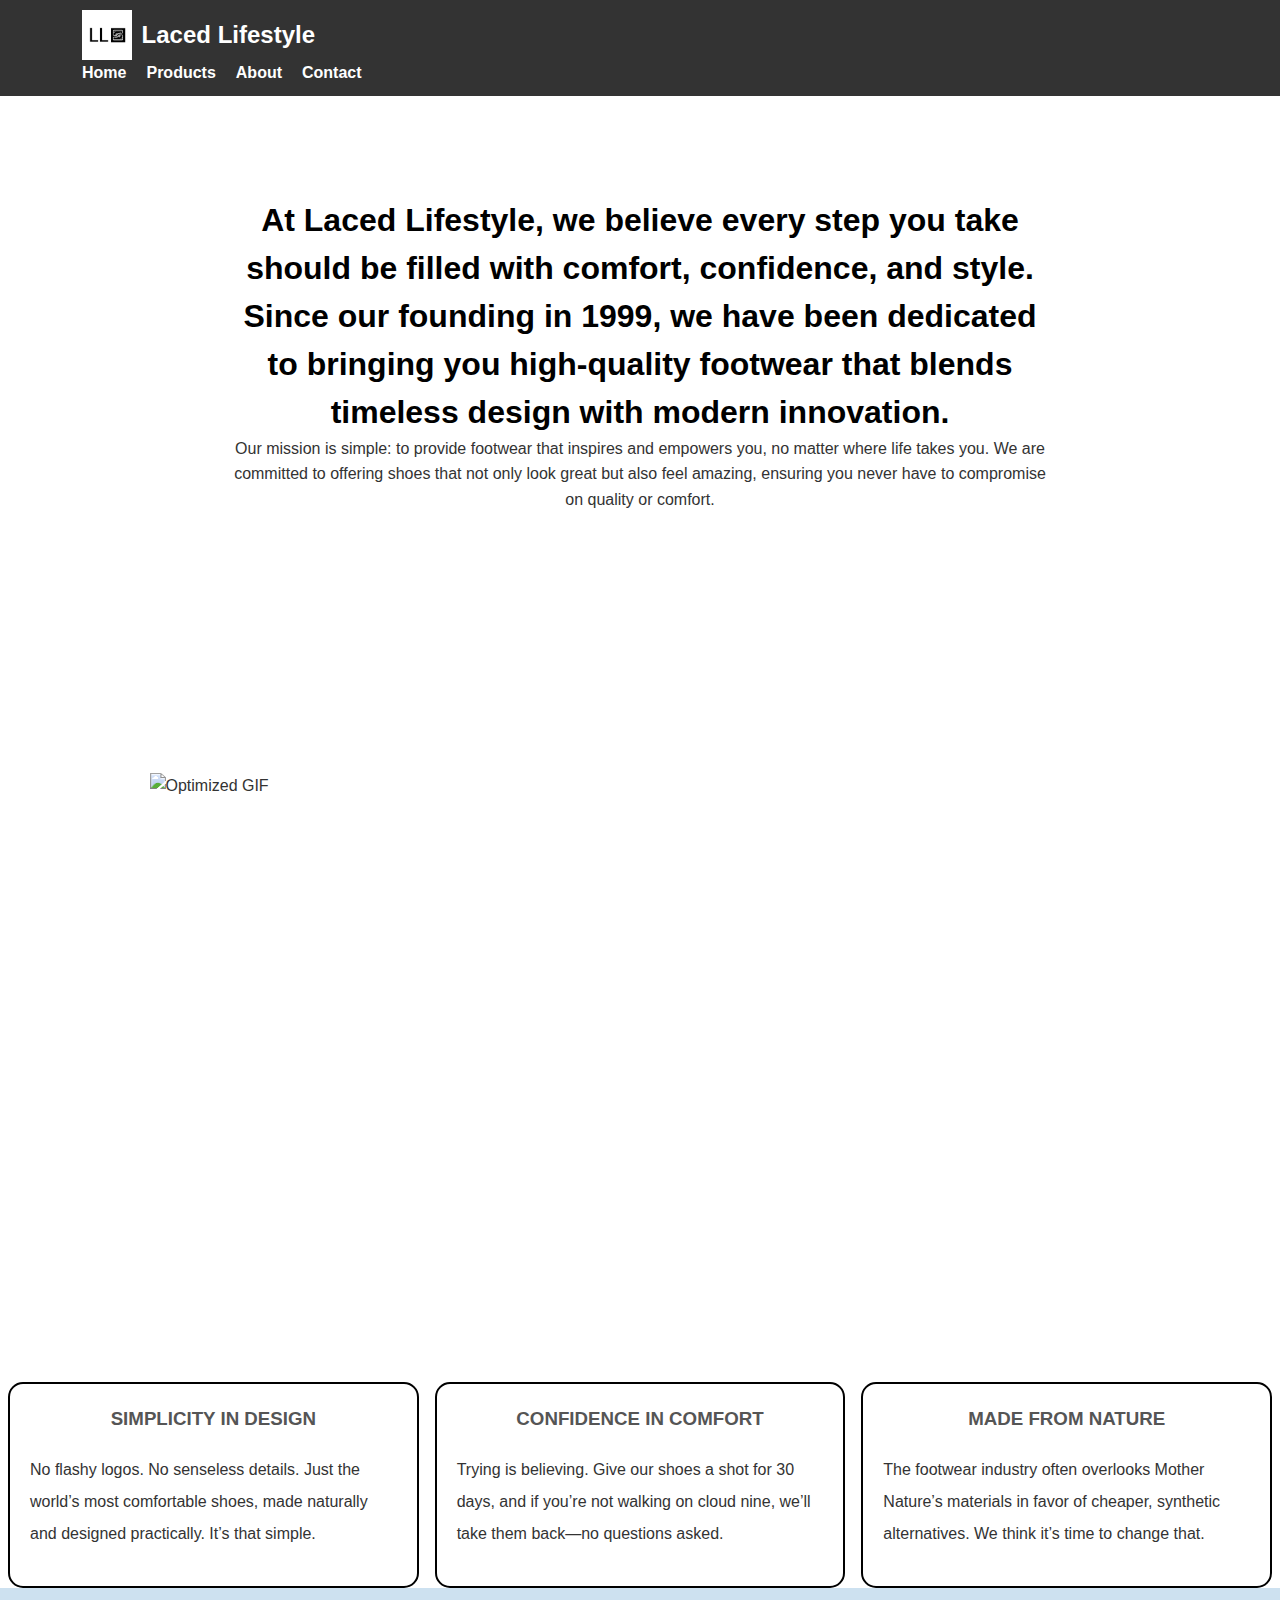
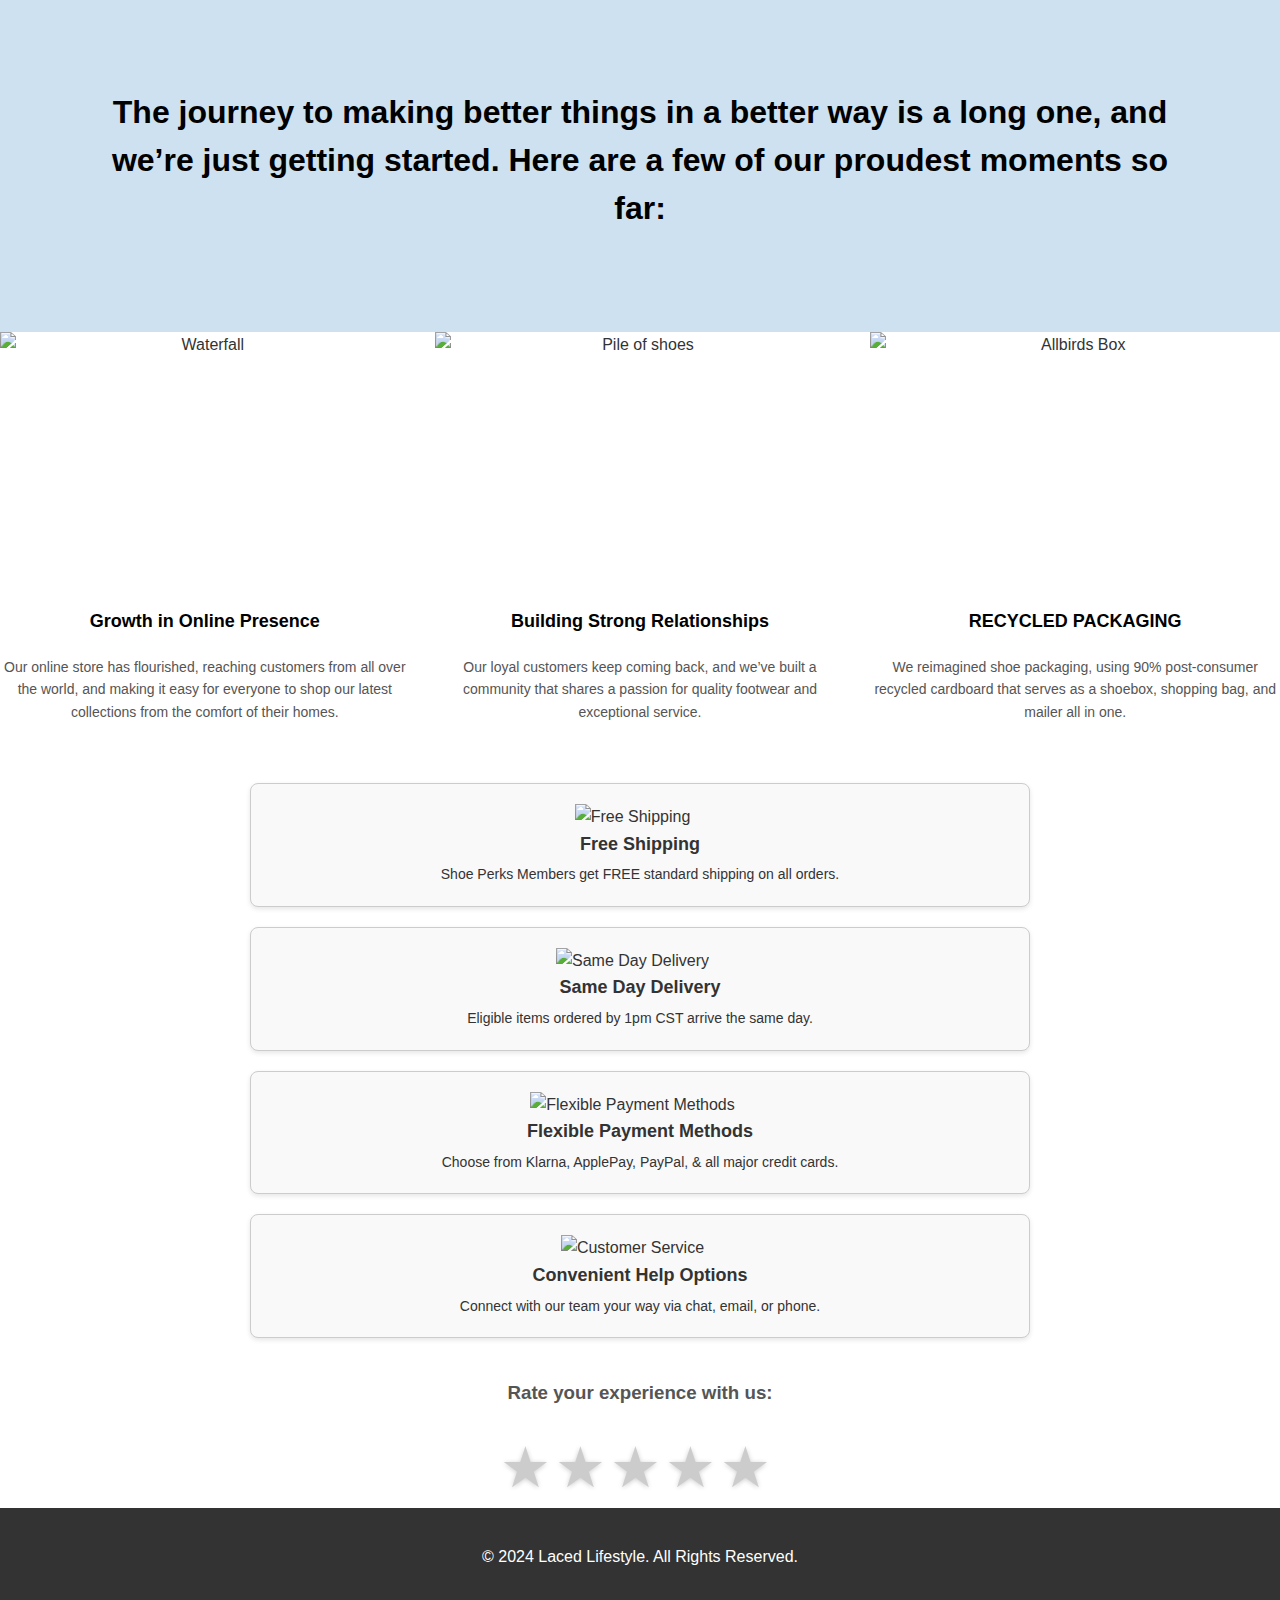
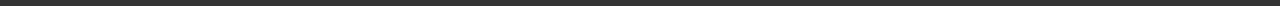
==== commit ec896757: "updated header" ====
--- a/About.html
+++ b/About.html
@@ -5,11 +5,12 @@
     <meta name="viewport" content="width=device-width, initial-scale=1.0">
     <link rel="stylesheet" href="style.css">
     <link rel="stylesheet" href="custom-styles.css">
-    <title>Contact Us</title>
+    <link rel="website icon" type="png" href="images/logo1.png">
+    <title>About Us</title>
 </head>
 <body>
     <header class="header">
-        <div class="container">
+        <div class="container1">
             <div class="logo" >
             <img src="images/logo.png" alt="Laced Lifestyle Logo">
             <h1>Laced Lifestyle</h1>
--- a/style.css
+++ b/style.css
@@ -22,14 +22,12 @@
 }
 
 .header {
-   
     background: #333;
     color: #fff;
     display: flex; 
     justify-content: space-between; 
     align-items: center; 
     padding: 10px 20px; 
-    
 }
 
 .logo {
@@ -187,6 +185,10 @@
     margin-bottom: 1rem;
 }
 
+.map-container{
+    padding-left: 80px ;
+}
+
 .contact {
     padding: 2rem 1rem;
     background: #f9f9f9;
--- a/custom-styles.css
+++ b/custom-styles.css
@@ -397,17 +397,6 @@
 }
 
 
-@media (max-width: 768px) {
-    .product-grid {
-        grid-template-columns: 1fr 1fr; 
-    }
-}
-
-@media (max-width: 480px) {
-    .product-grid {
-        grid-template-columns: 1fr;  
-    }
-}
 .body-background {
     display: flex;
     justify-content: center;
@@ -585,6 +574,13 @@
     padding: 20px;
     text-align: center;
   }
+  
+  .container1 {
+    width: 90%;
+    max-width: 1200px;
+    
+    margin: auto;
+}
 
   
   .advantages-list {
@@ -698,7 +694,7 @@
     display: flex;
     align-items: center;
     justify-content: flex-end;
-    width: 100%;
+   gap: 15px;
 }
 
 #navbar-tools a{
@@ -742,10 +738,41 @@
     margin-left: 15px;
 }
 
+#wishlist-link span{
+    background-color: red;
+    width: 17px;
+    height: 17px;
+    border-radius: 50%;
+    color: white;
+    font-size: 13px;
+    display: flex;
+    justify-content: center;
+    align-items: center;
+    place-items: center;
+    position: relative;
+    bottom:8px;
+    right: 10px;
+}
+
 #cart-link {
     margin-left: 15px;
 }
 
+#cart-link span{
+    background-color: red;
+    width: 17px;
+    height: 17px;
+    border-radius: 50%;
+    color: white;
+    font-size: 13px;
+    display: flex;
+    justify-content: center;
+    align-items: center;
+    place-items: center;
+    position: relative;
+    bottom:8px;
+    right: 10px;
+}
 button.add-to-cart {
     background-color: #4CAF50; 
     color: white;            
@@ -808,16 +835,5 @@
 }
 
 
-.buy-button {
-    background-color: green;
-    color: white;
-    padding: 10px 20px;
-    margin-top: 20px;
-    cursor: pointer;
-}
-
-.buy-button:hover {
-    background-color: darkgreen;
-}
-
-  
+
+  
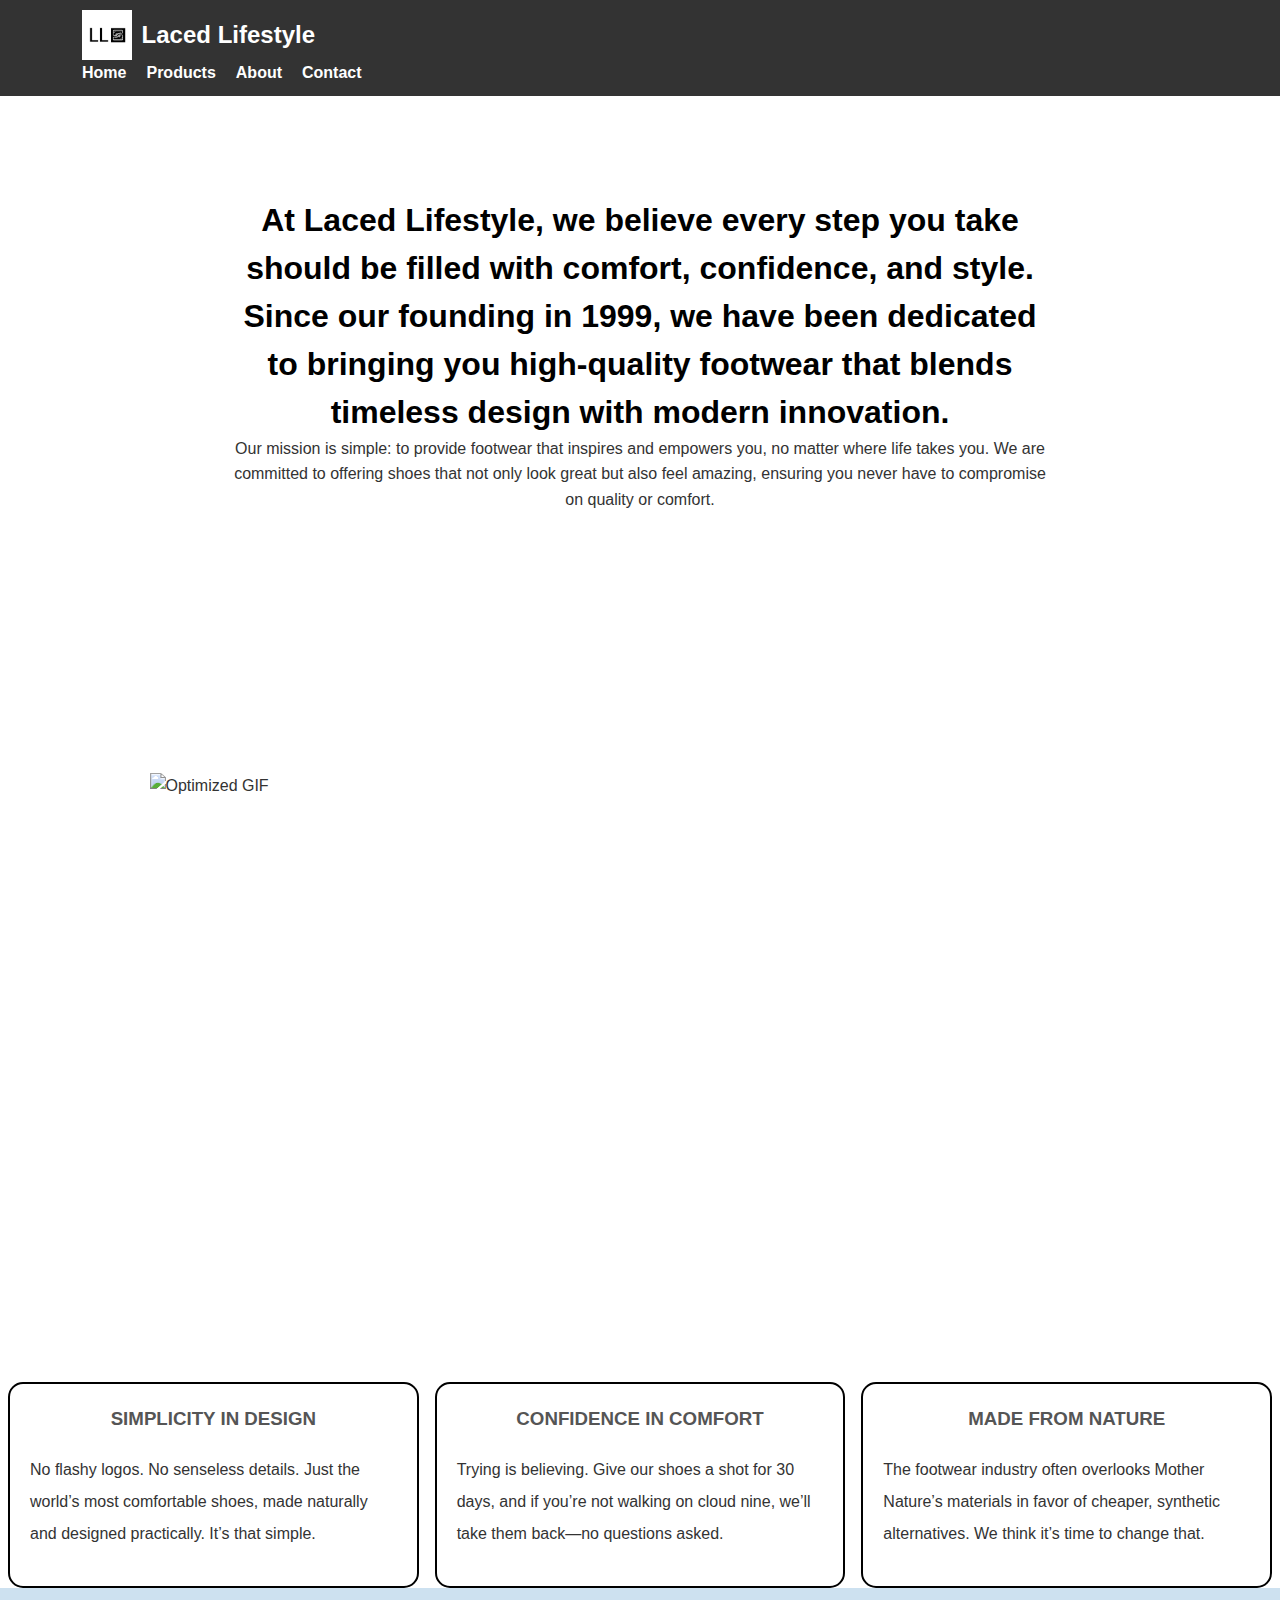
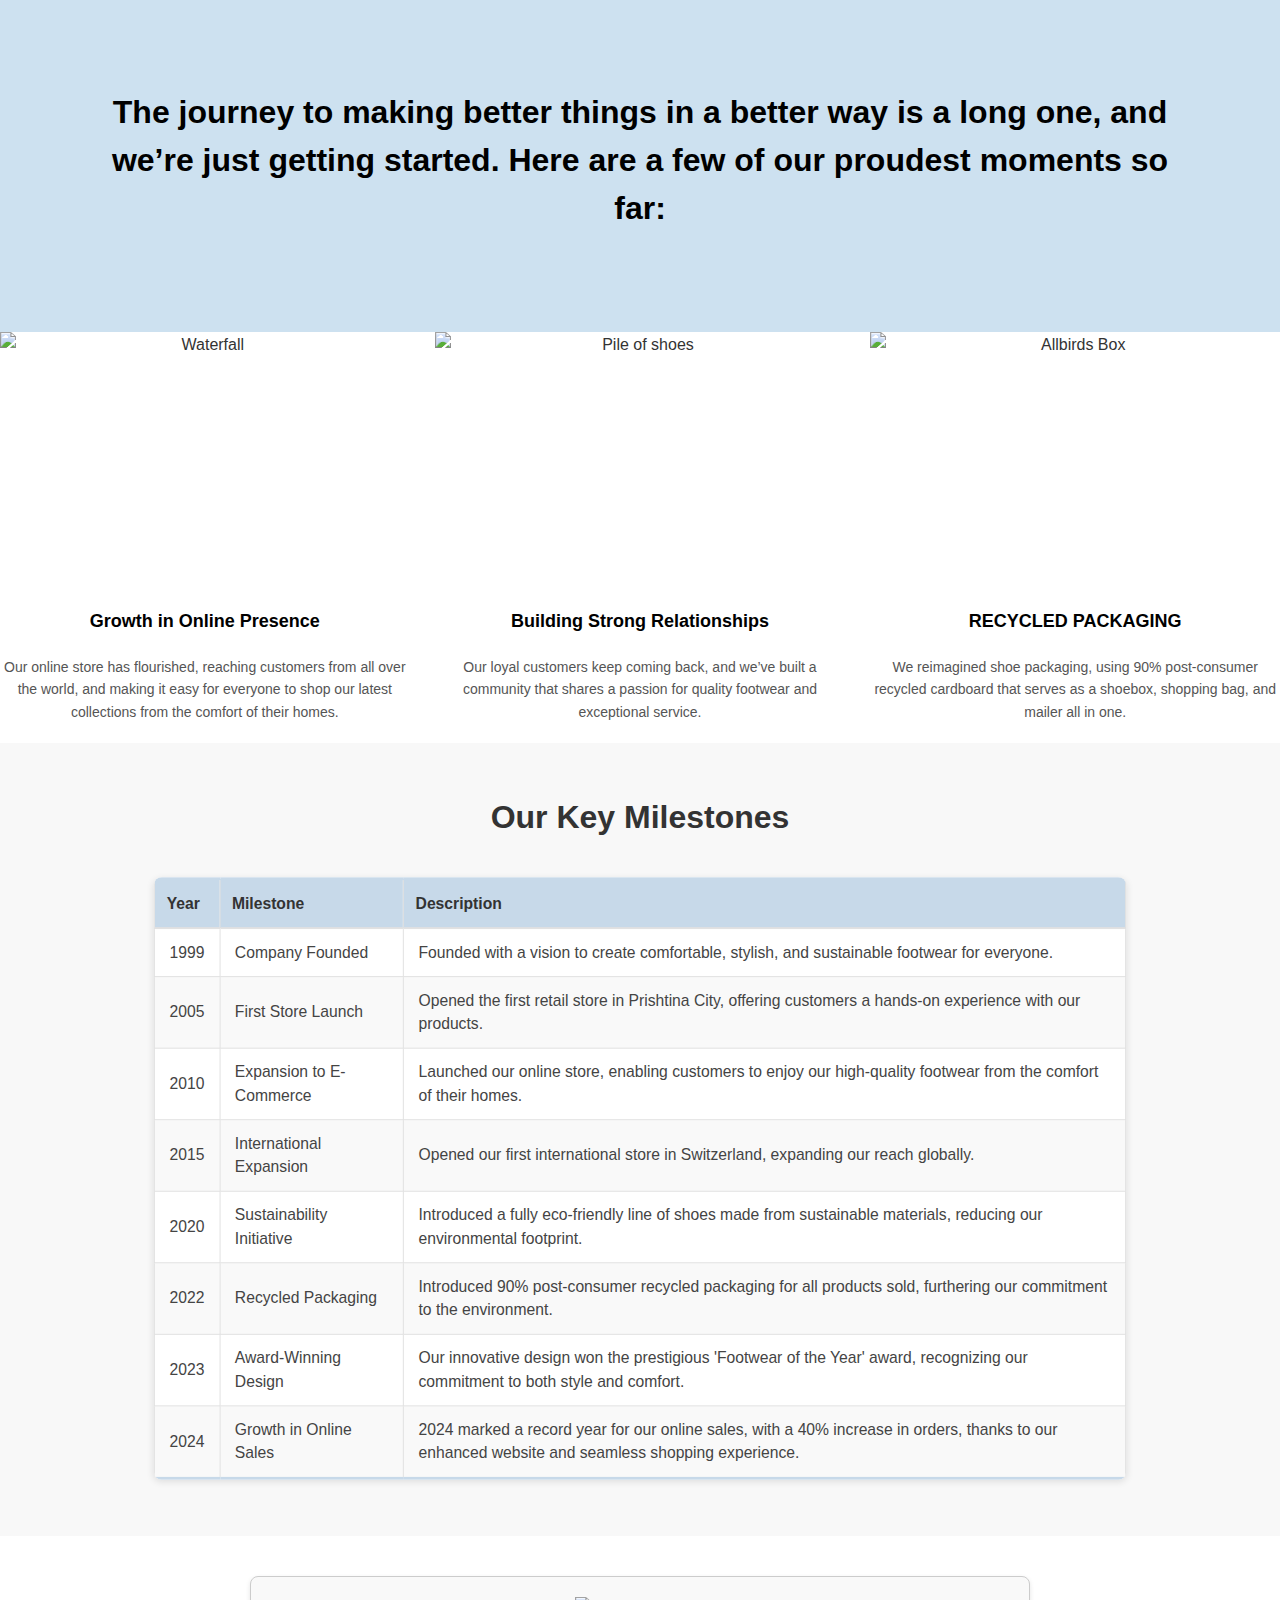
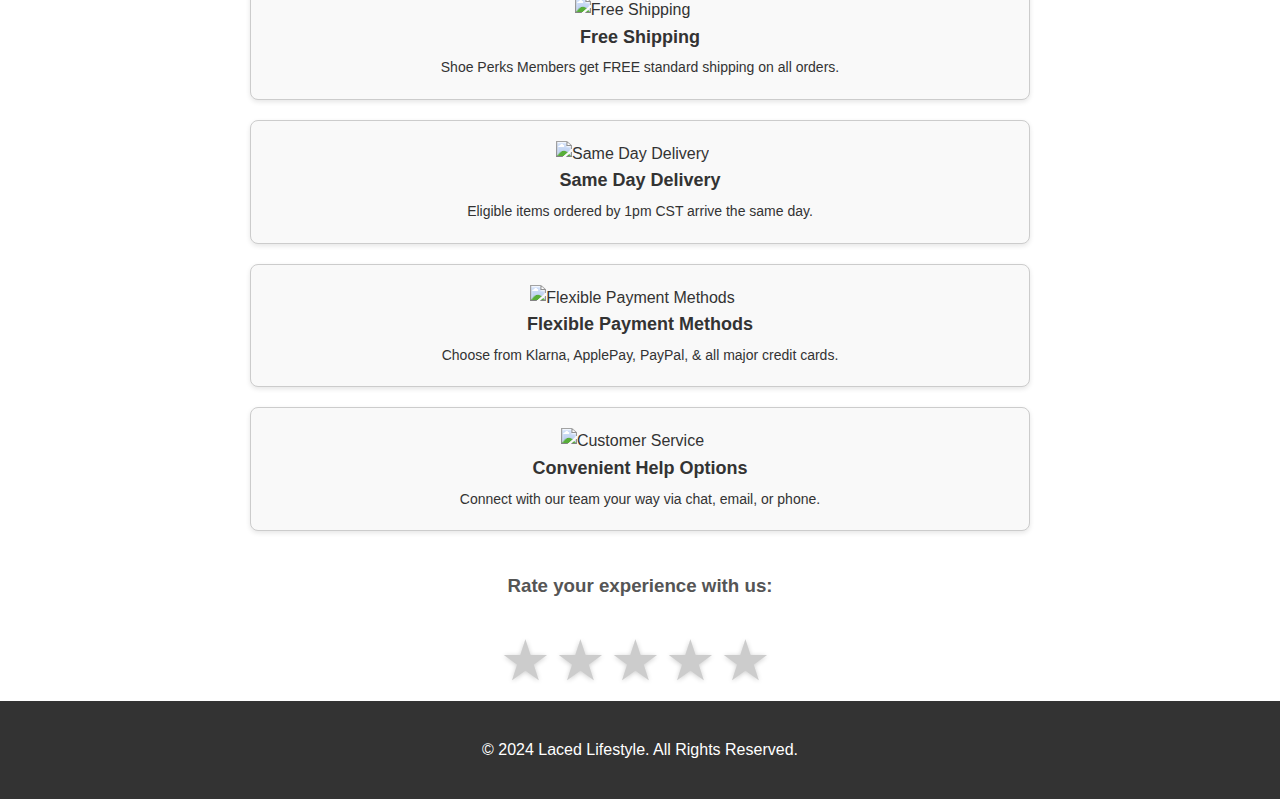
==== commit 79a94bff: "added milestones table in about" ====
--- a/About.html
+++ b/About.html
@@ -105,6 +105,65 @@
             </div>
           </div>
 
+          <section id="company-milestones">
+            <h2 class="section-title">Our Key Milestones</h2>
+            <table class="milestones-table">
+                <thead>
+                    <tr>
+                        <th>Year</th>
+                        <th>Milestone</th>
+                        <th>Description</th>
+                    </tr>
+                </thead>
+                <tbody>
+                    <tr>
+                        <td>1999</td>
+                        <td>Company Founded</td>
+                        <td>Founded with a vision to create comfortable, stylish, and sustainable footwear for everyone.</td>
+                    </tr>
+                    <tr>
+                        <td>2005</td>
+                        <td>First Store Launch</td>
+                        <td>Opened the first retail store in Prishtina City, offering customers a hands-on experience with our products.</td>
+                    </tr>
+                    <tr>
+                        <td>2010</td>
+                        <td>Expansion to E-Commerce</td>
+                        <td>Launched our online store, enabling customers to enjoy our high-quality footwear from the comfort of their homes.</td>
+                    </tr>
+                    <tr>
+                        <td>2015</td>
+                        <td>International Expansion</td>
+                        <td>Opened our first international store in Switzerland, expanding our reach globally.</td>
+                    </tr>
+                    <tr>
+                        <td>2020</td>
+                        <td>Sustainability Initiative</td>
+                        <td>Introduced a fully eco-friendly line of shoes made from sustainable materials, reducing our environmental footprint.</td>
+                    </tr>
+                    <tr>
+                        <td>2022</td>
+                        <td>Recycled Packaging</td>
+                        <td>Introduced 90% post-consumer recycled packaging for all products sold, furthering our commitment to the environment.</td>
+                    </tr>
+                    <tr>
+                        <td>2023</td>
+                        <td>Award-Winning Design</td>
+                        <td>Our innovative design won the prestigious 'Footwear of the Year' award, recognizing our commitment to both style and comfort.</td>
+                    </tr>
+                    <tr>
+                        <td>2024</td>
+                        <td>Growth in Online Sales</td>
+                        <td>2024 marked a record year for our online sales, with a 40% increase in orders, thanks to our enhanced website and seamless shopping experience.</td>
+                    </tr>
+                </tbody>
+            </table>
+        </section>
+        
+        
+        
+        
+
           <div class="container">
            
           
--- a/custom-styles.css
+++ b/custom-styles.css
@@ -242,114 +242,7 @@
     padding: 1rem 0;
 }
 
-.modal {
-    display: none;
-    position: fixed;
-    top: 0;
-    left: 0;
-    width: 100%;
-    height: 100%;
-    background: rgba(0, 0, 0, 0.5);
-    z-index: 1000;
-    justify-content: center;
-    align-items: center;
-}
-
-.modal-content {
-    background: #ffffff;
-    padding: 20px;
-    border-radius: 10px;
-    width: 100%;
-    max-width: 400px;
-    position: relative;
-    box-shadow: 0 4px 8px rgba(0, 0, 0, 0.2);
-}
-
-.modal-content h2 {
-    margin-top: 0;
-    color: #333;
-    text-align: center;
-}
-
-.modal-content .form-group {
-    margin-bottom: 15px;
-}
-
-.modal-content label {
-    display: block;
-    margin-bottom: 5px;
-    font-weight: bold;
-}
-
-.modal-content input {
-    width: 100%;
-    padding: 10px;
-    border: 1px solid #ccc;
-    border-radius: 5px;
-}
-
-.modal-content .submit-button {
-    width: 100%;
-    padding: 10px;
-    background-color: #007BFF;
-    color: white;
-    border: none;
-    border-radius: 5px;
-    font-size: 16px;
-    cursor: pointer;
-}
-
-.modal-content .submit-button:hover {
-    background-color: #0056b3;
-}
-
-.close {
-    position: absolute;
-    top: 10px;
-    right: 10px;
-    font-size: 20px;
-    cursor: pointer;
-    color: #555;
-}
-
-.close:hover {
-    color: #000;
-}
-
-
-#search-container {
-    display: flex;
-    align-items: center;
-    gap: 5px;
-    margin-right: 5px;
-}
-
-#search-container.hidden {
-    display: none;
-    border: white;
-}
-
-#search-input {
-    padding: 5px;
-    font-size: 16px;
-    border: 1px solid #ccc;
-    border-radius: 4px;
-}
-
-#search-button {
-    border-radius: 10%;
-    padding: 11px 20px;
-    cursor: pointer;
-    color: white;
-    background-color: #333;
-    border: 1px solid white;
-    margin-right: 3px;
-}
-
-#search-button:hover {
-    background-color: rgb(127, 127, 127);
-    color: white;
-}
+
 
 .user-account {
     position: relative;
@@ -834,6 +727,99 @@
     margin-bottom: 10px;
 }
 
-
-
-  
+#company-milestones {
+    background-color: #f8f8f8; 
+    padding: 50px 20px;
+    font-family: 'Arial', sans-serif;
+    text-align: center; 
+}
+
+.section-title {
+    color: #333; 
+    font-size: 2em;
+    font-weight: bold;
+    margin-bottom: 30px;
+}
+
+.milestones-table {
+    width: 80%; 
+    border-collapse: collapse;
+    margin-top: 20px;
+    margin-left: auto; 
+    margin-right: auto; 
+    background-color: #fff; 
+    border-radius: 8px; 
+    overflow: hidden;
+    transform: scale(0.98);
+    transition: transform 0.3s ease-in-out;
+}
+
+.milestones-table:hover {
+    transform: scale(1);
+}
+
+.milestones-table th,
+.milestones-table td {
+    padding: 12px;
+    text-align: left;
+    border: 1px solid #e1e1e1; 
+    transition: background-color 0.3s ease, color 0.3s ease;
+}
+
+.milestones-table th {
+    background-color: #c7d9e9; 
+    font-weight: bold;
+}
+
+.milestones-table td {
+    background-color: #fff;
+    color: #444;
+}
+
+.milestones-table tr:nth-child(even) td {
+    background-color: #f9f9f9; 
+}
+
+.milestones-table tr:hover td {
+    background-color: #e1eaf6; 
+    color: #333;
+    transform: translateX(5px);
+    transition: transform 0.2s ease-in-out;
+}
+
+.milestones-table tr:nth-child(even):hover td {
+    background-color: #e1eaf6; 
+}
+
+.milestones-table td:hover {
+    background-color: #d2e3f7; 
+}
+
+.milestones-table tr:first-child th {
+    border-top: 3px solid #c7d9e9; 
+}
+
+.milestones-table tr:last-child td {
+    border-bottom: 3px solid #c7d9e9; 
+}
+
+
+.milestones-table {
+    box-shadow: 0 2px 8px rgba(0, 0, 0, 0.1);
+}
+
+.milestones-table th,
+.milestones-table td {
+    font-size: 16px;
+    line-height: 1.5;
+}
+
+.milestones-table td {
+    padding-left: 15px;
+    padding-right: 15px;
+}
+
+.milestones-table th {
+    border-bottom: 2px solid #e1e1e1; 
+}
+
